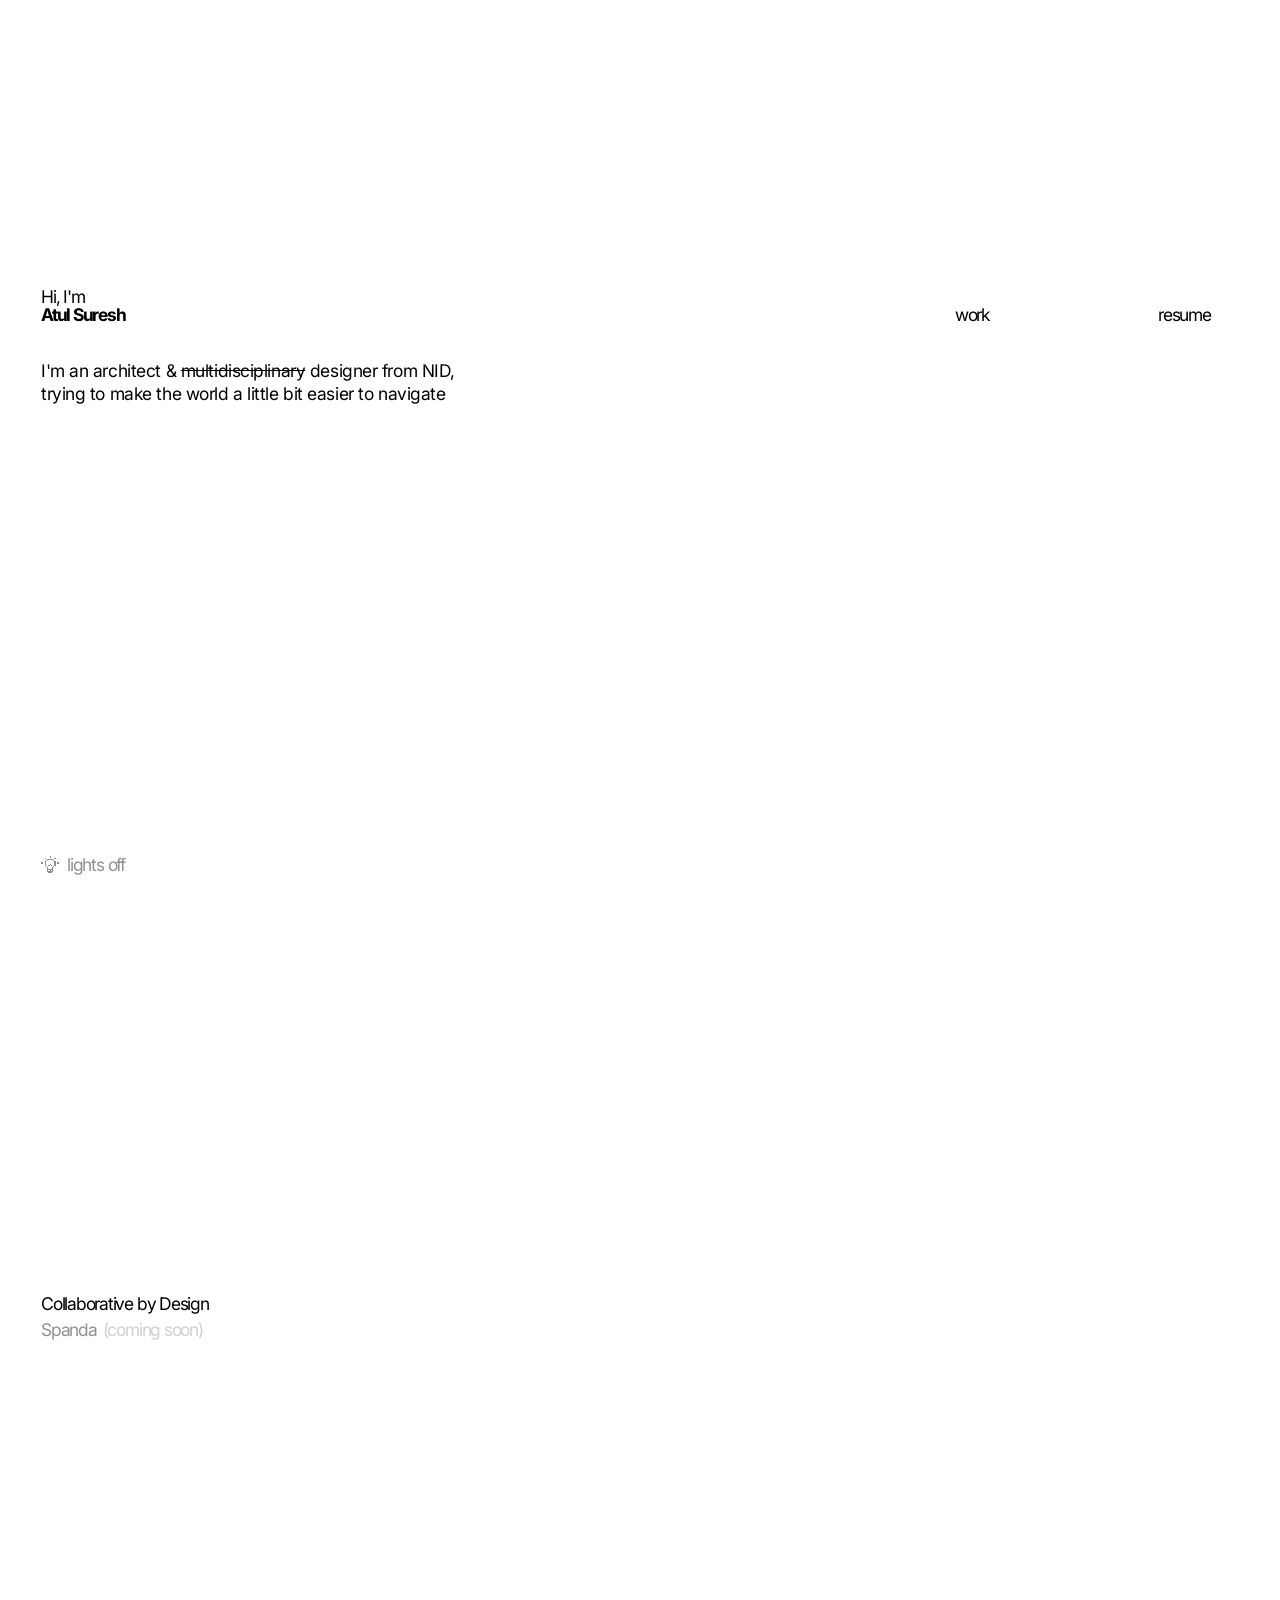
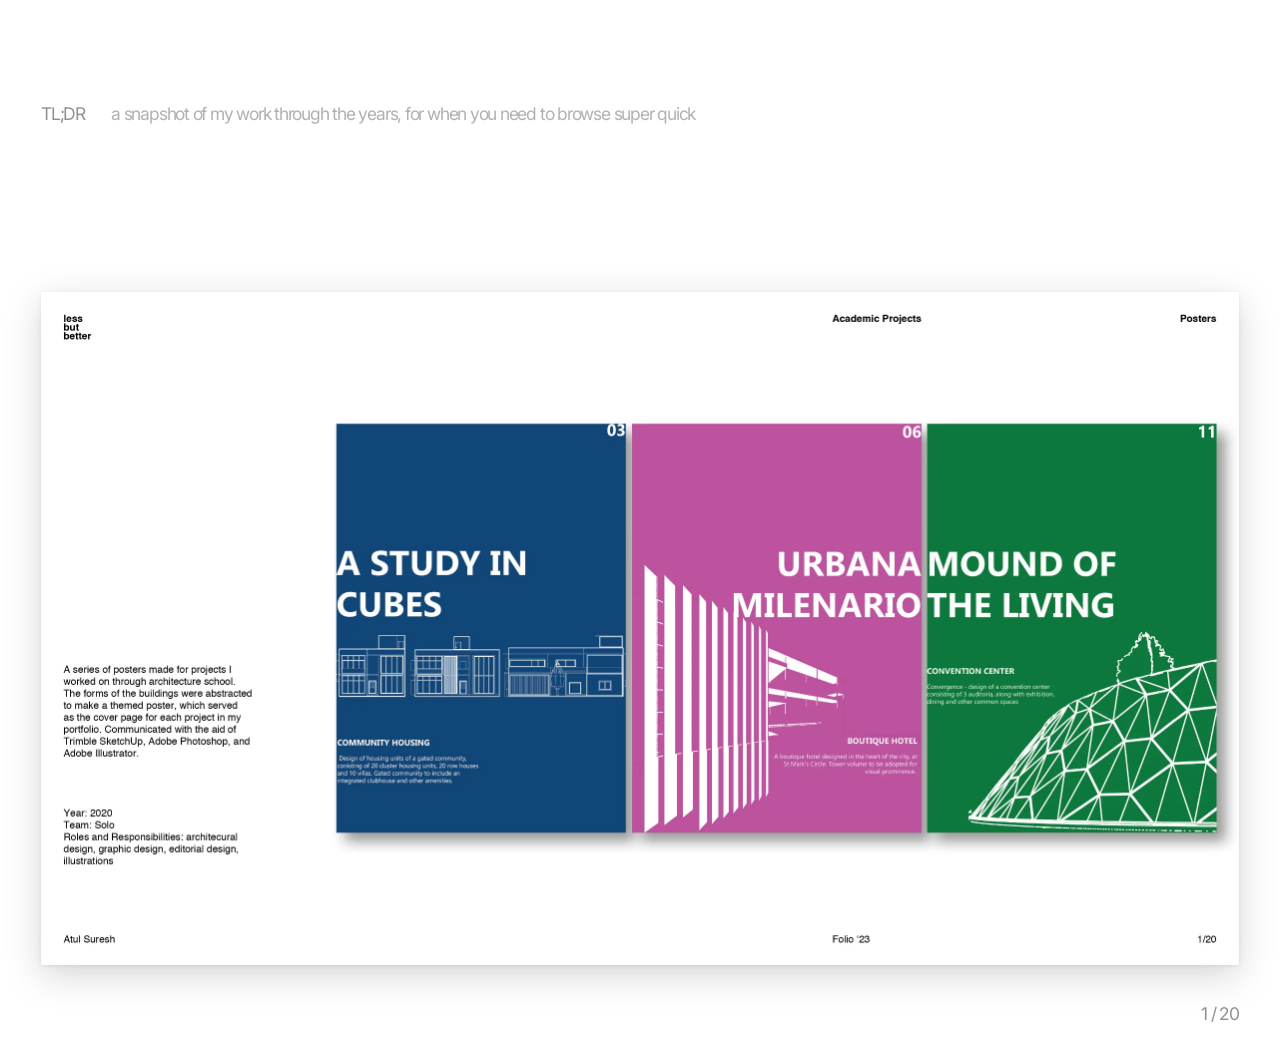
==== index.html @ e9f6efdc "Landing: a quarter less air between lines and paragraphs; hidden text starts closer under the intro " ====
<!doctype html>
<html lang="en">
<head>
<meta charset="utf-8">
<meta name="viewport" content="width=device-width, initial-scale=1">
<title>Atul Suresh</title>
<meta name="description" content="Atul Suresh: architect & designer from NID. Portfolio under construction.">
<script>
  // apply a saved light/dark choice before the page paints
  try { const t = localStorage.getItem('theme'); if (t) document.documentElement.dataset.theme = t; } catch (e) {}
</script>
<!-- don't draw the page until the work list further down exists -->
<link rel="expect" href="#home-ready" blocking="render">
<link rel="stylesheet" href="assets/shared.css">
<link rel="stylesheet" href="assets/home.css">
<link rel="preconnect" href="https://fonts.googleapis.com">
<link rel="preconnect" href="https://fonts.gstatic.com" crossorigin>
<link href="https://fonts.googleapis.com/css2?family=Inter:wght@400;700&display=swap" rel="stylesheet">
<style>
  /* ---------- tokens: one typeface, ONE size, colour does the hierarchy ---------- */
  :root {
    --fg: #000; --bg: #fff; --mute: #909090; --faint: #d0d0d0; --line: #000;
    /* sizes taken from the Readymag page: it was laid out 1024px wide and
       scaled with the window, so text = 14/1024 of the width (~19.7px on a
       1440px screen). Never smaller than 14px. */
    --size: max(14px, 1.367vw);
    --lh: 1.02;                       /* tight, like Readymag */
    --step: calc(var(--size) * var(--lh) * 2);   /* vertical rhythm: 2 lines */
    --gutter: max(20px, 3.2vw);
    --gap: max(12px, 1.6vw);
    --pop: cubic-bezier(.2, 1.35, .4, 1);        /* springy "dock" ease */
  }
  @media (prefers-color-scheme: dark) {
    :root:not([data-theme="light"]) { --fg: #f4f4f4; --bg: #0d0d0d; --mute: #7a7a7a; --faint: #3a3a3a; --line: #f4f4f4; }
  }
  :root[data-theme="dark"] { --fg: #f4f4f4; --bg: #0d0d0d; --mute: #7a7a7a; --faint: #3a3a3a; --line: #f4f4f4; }

  * { box-sizing: border-box; margin: 0; }
  html { -webkit-text-size-adjust: 100%; }
  body {
    background: var(--bg); color: var(--fg);
    font: 400 var(--size)/var(--lh) Inter, -apple-system, system-ui, "Helvetica Neue", Arial, sans-serif;
    letter-spacing: -0.07em;
    min-height: 100vh;
    padding: 0 var(--gutter);
  }
  button { font: inherit; letter-spacing: inherit; color: inherit; background: none; border: 0; padding: 0; cursor: pointer; }
  a { color: inherit; }

  /* ---------- the grid ----------
     The name row (Hi, I'm / Atul Suresh · work · resume) is its own bar.
     It starts a third of the way down, scrolls up with the page, and stays
     pinned at the top once it gets there: the same place it sits on every
     other page. "Hi, I'm" tucks away as it pins. */
  .bar, main {
    display: grid;
    grid-template-columns: repeat(12, minmax(0, 1fr));
    column-gap: var(--gap);
    row-gap: var(--step);
    align-items: end;
  }
  .bar { position: sticky; z-index: 10; top: calc(var(--gutter) - var(--size) * var(--lh)); margin-top: 32vh; row-gap: 0; }
  main { margin-top: var(--step); min-height: calc(100vh - 32vh - var(--step) * 3); align-content: start; }
  /* whatever scrolls up past the pinned bar slides under it, not through it */
  .bar::before {
    content: ""; position: absolute; z-index: -1; pointer-events: none;
    left: calc(var(--gutter) * -1); right: calc(var(--gutter) * -1);
    top: -100vh; bottom: calc(var(--size) * -2.6);
    background: linear-gradient(to bottom, var(--bg) calc(100% - var(--size) * 2.2), transparent);
  }
  .hi-line { display: inline-block; transition: opacity .35s; translate: 0 calc(var(--nh, 0px) * (1 - var(--sw, 1))); }
  .bar.stuck .hi-line { opacity: 0; pointer-events: none; }
  /* "Hi," is a way to say hi back: point at it and it asks, click it to write */
  a.hi { text-decoration: none; }
  .hi-line { position: relative; }
  .hiback { position: absolute; left: 0; bottom: 100%; margin-bottom: .2em; white-space: nowrap; color: var(--faint); opacity: 0; pointer-events: none; }
  .hi-line:has(a.hi:hover) .hiback { animation: appear .45s cubic-bezier(.2, .8, .3, 1) both; }
  .hello  { grid-column: 1 / span 6; grid-row: 1; }
  .work   { grid-column: 10;         grid-row: 1; justify-self: start; }
  .resume { grid-column: 12;         grid-row: 1; justify-self: start; }
  .intro, .note { grid-column: 1 / span 7; align-self: start; }

  /* phones: 4 columns, nav still on the same line as the name */
  @media (max-width: 700px) {
    .bar, main { grid-template-columns: repeat(4, minmax(0, 1fr)); }
    .hello  { grid-column: 1 / span 2; }
    .work   { grid-column: 3; }
    .resume { grid-column: 4; }
    .intro, .note { grid-column: 1 / -1; }
    /* no room beside the name, so the pronunciation appears just below it */
    .name-line .say { position: absolute; left: 0; top: 100%; margin: .35em 0 0; }
  }

  /* ---------- nav ---------- */
  .work, .resume, .ats { text-decoration: none; }
  .ats { grid-column: 12; grid-row: 1; justify-self: start; align-self: end; translate: 0 100%;
         color: var(--mute); opacity: 0; pointer-events: none; transition: opacity .25s; padding-top: .2em; white-space: nowrap; }
  .resume:hover ~ .ats, .ats:hover, .ats.found { opacity: 1; pointer-events: auto; }
  .bar.stuck .ats.found:not(:hover) { opacity: 0; pointer-events: none; }   /* found ones tuck away once you scroll on */
  .ats:hover { color: var(--fg); }
  .bar .resume { translate: 0 calc(var(--ah, 0px) * (1 - var(--as, 1))); }
  @media (max-width: 700px) { .ats { grid-column: 4; } }


  /* ---------- name, cursor, pronunciation ---------- */
  .name-line { position: relative; white-space: nowrap; }

  /* "Hi," waves once when the page loads */
  .hi { display: inline-block; transform-origin: 70% 90%; }
  .hi.wave { animation: wave 1.6s ease-in-out .35s 1 both; }
  @keyframes wave {
    0%   { transform: rotate(0); }
    12%  { transform: rotate(14deg); }
    24%  { transform: rotate(-8deg); }
    36%  { transform: rotate(14deg); }
    48%  { transform: rotate(-4deg); }
    60%  { transform: rotate(10deg); }
    72%, 100% { transform: rotate(0); }
  }
  #name { font-weight: 700; cursor: default; text-decoration: none; }

  /* the pronunciation appears like a magician: a puff of smoke, and when it
     thins out, there it is. It also grows and moves along when the name swells. */
  .say {
    position: relative; display: inline-block; margin-left: .45em;
    color: var(--faint);
    opacity: 0; transform-origin: 0 80%;
    pointer-events: none;
    translate: calc(var(--nw, 0px) * (var(--sw, 1) - 1)) 0; scale: var(--sw, 1);
  }
  .name-line.show .say { animation: appear .5s cubic-bezier(.2, .8, .3, 1) .16s both; }
  @keyframes appear {
    0%   { opacity: 0; transform: scale(.82); filter: blur(4px); }
    45%  { opacity: 1; filter: blur(0); }
    100% { opacity: 1; transform: none; filter: none; }
  }
  /* the smoke: soft round puffs that burst out from where the words will be, then drift up and fade */
  .smoke { position: absolute; left: 0; top: 0; pointer-events: none; }
  .smoke i { position: absolute; border-radius: 50%; background: var(--mute); filter: blur(6px); opacity: 0;
             animation: puff var(--d, .9s) cubic-bezier(.15, .7, .3, 1) both; }
  :root[data-dark] .smoke i { background: #9a9a9a; }
  @keyframes puff {
    0%   { opacity: 0;   transform: translate(-50%, -50%) scale(.2); }
    18%  { opacity: .55; }
    100% { opacity: 0;   transform: translate(calc(-50% + var(--x)), calc(-50% + var(--y))) scale(var(--s)); }
  }
  /* the fill: a sliding window. The box slides in from the left while the
     text inside slides the other way, so letters stay still and only the
     reveal moves. JS drives it in step with the audio. */
  .say .fill { position: absolute; inset: 0; overflow: hidden; white-space: nowrap; color: var(--fg); transform: translateX(-100%); }
  .say .fill > span { display: block; transform: translateX(100%); }

  /* ---------- intro + doors ---------- */
  a.struck { text-decoration: line-through; }
  /* doors look exactly like plain words: no underline, no pointer, no hint */
  .door { text-decoration: none; cursor: text; }
  /* the intro is two lines, unless the first line would have to wrap:
     then it becomes one flowing sentence instead */
  /* the landing reads a touch tighter than the case studies: about a quarter less air */
  .intro, .ink p { --lh-land: 1.32; }
  .intro { line-height: var(--lh-land); letter-spacing: var(--ls-read); }
  .intro .l1 { white-space: nowrap; }
  .intro.flow .l1 { white-space: normal; }
  .intro.flow br { display: none; }

  /* ---------- small print (same size, quieter colour) ---------- */
  .note { color: var(--mute); }
  .note p + p { margin-top: calc(var(--step) / 2); }
  .note a:hover { color: var(--fg); }

  /* ---------- light/dark switch ---------- */
  #theme {
    position: fixed; left: var(--gutter); bottom: 24px; z-index: 13;
    display: flex; align-items: center; gap: .45em; color: var(--mute);
  }
  #theme:hover { color: var(--fg); }
  /* a little pixel bulb, drawn square by square like a 90s phone emoji */
  .bulb { width: 1.05em; height: 1.25em; image-rendering: pixelated; shape-rendering: crispEdges; }
  .bulb .glow { fill: currentColor; opacity: 0; }
  .bulb .glass { fill: none; }
  :root:not([data-dark]) .bulb .glow { opacity: 1; }          /* lit while the lights are on */

  /* ---------- the thing in the dark ----------
     Lights off: someone is standing there, barely visible.
     Drag the bulb around like a torch to see who it is.
     Lights on: a single-frame flash of it, a little closer every time. */
  #thing { position: fixed; inset: 0; z-index: 11; pointer-events: none;
           --r: 15vmin; --tx: -100vw; --ty: -100vh; --a: .045; --l: 32%; }
  #thing .layer { position: absolute; inset: 0; opacity: 0; }
  /* anchored at the middle of the ring (around the head), so it can grow into a giant head */
  #thing .fig { position: absolute; right: 12vw; bottom: 0; height: 46vh; transform-origin: 50% 13.33%; }
  #thing svg { height: 100%; width: auto; display: block; overflow: visible; }
  #thing .ring { fill: none; stroke: #4c9a3f; stroke-width: 11; }
  #thing .tag { font: 700 7.6px Inter, system-ui, sans-serif; letter-spacing: .1em; fill: #fff; }
  /* dark: one shade off the background, and it only fades in once your eyes "adjust" */
  :root[data-dark] #thing .dim { opacity: 1; color: #0e0e0e; transition: opacity 2.5s .6s; }
  /* torch: a circle of light around the dragged bulb shows the real thing.
     The longer you hold it, the bigger and brighter it gets. */
  #thing .lit {
    color: hsl(0 0% var(--l));
    -webkit-mask-image: radial-gradient(circle var(--r) at var(--tx) var(--ty), #000 50%, transparent 100%);
            mask-image: radial-gradient(circle var(--r) at var(--tx) var(--ty), #000 50%, transparent 100%);
  }
  /* the light itself sits above everything, the top bar included */
  #glow { position: fixed; inset: 0; z-index: 12; pointer-events: none; opacity: 0;
          --r: 15vmin; --tx: -100vw; --ty: -100vh; --a: .045;
          background: radial-gradient(circle var(--r) at var(--tx) var(--ty), rgba(255,244,214,var(--a)), transparent 100%); }
  :root[data-dark] #glow.on, :root[data-dark] #thing.torch .lit { opacity: 1; }

  /* ---------- the ink: words about me under the landing text ----------
     In the dark they're written one shade off black, and the torch reads them.
     With the lights on it's invisible ink: hold the warm bulb near and it browns into view. */
  .ink { grid-column: 1 / span 7; max-width: 43ch; position: relative; pointer-events: none; user-select: none; }
  .ink .base { color: transparent; }             /* truly invisible until the bulb finds it */
  .ink .lit { position: absolute; inset: 0; opacity: 0; transition: opacity .3s;
    --ix: -999px; --iy: -999px; --r: 15vmin;
    -webkit-mask-image: radial-gradient(circle var(--r) at var(--ix) var(--iy), #000 45%, transparent 100%);
            mask-image: radial-gradient(circle var(--r) at var(--ix) var(--iy), #000 45%, transparent 100%); }
  :root[data-dark] .ink .lit { color: #bdbdbd; }
  :root:not([data-dark]) .ink .lit { color: #9a6a35; }
  .ink p { line-height: var(--lh-land); letter-spacing: var(--ls-read); }
  .ink p + p { margin-top: calc(var(--step) * .375); }
  .ink { margin-top: calc(var(--step) * -.4); }   /* tucked a little closer under the intro */
  :root[data-dark] body.torching .ink .lit { opacity: 1; }
  /* lights on: lemon-juice ink. Each word browns slowly while the bulb's warmth is near,
     and stays a while after you take it away, then fades back. */
  :root:not([data-dark]) .ink .lit { display: none; }
  .ink .base .w { transition: none; }
  :root:not([data-dark]) .ink .base { filter: url(#lemon); }

  /* ---------- little windows (drawn by the page, like a tiny desktop) ---------- */
  .win { position: fixed; background: var(--bg); border: 1px solid var(--fg); box-shadow: 0 10px 30px rgba(0,0,0,.12);
         animation: winin .18s cubic-bezier(.2, .8, .3, 1) both; }
  .win.closing { animation: winout .16s ease-in both; }
  @keyframes winin { from { opacity: 0; transform: scale(.96); } }
  @keyframes winout { to { opacity: 0; transform: scale(.97); } }
  .win-t { display: flex; justify-content: space-between; align-items: center; gap: 1em; padding: .25em .5em;
           border-bottom: 1px solid var(--fg); cursor: grab; user-select: none; touch-action: none; color: var(--mute); }
  .win-t:active { cursor: grabbing; }
  .win-n { overflow: hidden; text-overflow: ellipsis; white-space: nowrap; }
  .win-x { color: var(--fg); padding: 0 .2em; }
  .win iframe { display: block; width: 100%; border: 0; background: var(--bg); }

  /* ---------- the bulb talks (in its own voice, not mine) ---------- */
  /* an old-videogame dialog box: square pixel corners, a stepped tail, a quiet pixel font */
  @font-face { font-family: 'Geist Pixel'; src: url(assets/fonts/GeistPixel-Square.woff2) format('woff2'); font-display: swap; }
  .psst { --pc: color-mix(in srgb, var(--mute) 65%, var(--bg)); position: fixed; z-index: 14; left: var(--gutter); bottom: calc(24px + 34px); max-width: min(16em, 80vw);
          padding: 8px 14px 10px; font: 400 24px/normal 'Geist Pixel', ui-monospace, monospace;
          color: var(--pc); background: var(--bg); pointer-events: none;
          /* a 1px pixel border with its corners knocked out */
          box-shadow: 0 -2px 0 var(--pc), 0 2px 0 var(--pc), -2px 0 0 var(--pc), 2px 0 0 var(--pc);
          opacity: 0; transition: opacity .15s steps(2); }
  /* the tail: a few stepped pixels, drawn with shadows of one tiny square */
  .psst::after { content: ""; position: absolute; left: 12px; top: calc(100% + 2px); width: 4px; height: 4px;
                 background: var(--pc);
                 box-shadow: 4px 0 var(--pc), 8px 0 var(--pc),
                             0 4px var(--pc), 4px 4px var(--pc),
                             0 8px var(--pc); }
  .psst.on { opacity: 1; }
  body.past .psst { display: none; }
  /* lights on: a one-frame glimpse, barely darker than white */
  #thing.glimpse .lit { color: #ededed; -webkit-mask-image: none; mask-image: none; animation: blink .035s steps(1) both; }
  #thing.glimpse .ring { opacity: .3; }
  @keyframes blink { from { opacity: 1; } to { opacity: 0; } }

  /* the bulb can be picked up and dragged; it springs home when let go */
  .bulb { touch-action: none; transition: transform .5s var(--pop); }
  #theme.dragging .bulb { transition: none; cursor: grabbing; }
  #theme.dragging { color: var(--fg); }
  /* pointing at the bulb warms it up: yellow, the bulb's colour of being alive */
  :root { --warm: #f5c518; }
  .bulb { transition: transform .5s var(--pop), filter .4s, color .3s; }
  #theme:hover .bulb, #theme.dragging .bulb { color: var(--warm); filter: drop-shadow(0 0 .3em rgba(245, 197, 24, .45)); }
  #theme:hover .bulb .glow, #theme.dragging .bulb .glow { opacity: 1; transition: opacity .3s; }
  /* calling for attention: the bulb glows and fades, a little more urgently each time */
  #theme.call .bulb { animation: call var(--cd, 1.6s) ease-in-out both; }
  #theme.call .bulb .glow { animation: callglow var(--cd, 1.6s) ease-in-out both; }
  @keyframes call {
    0%, 100% { color: inherit; filter: none; scale: 1; }
    40%, 60% { color: var(--warm); filter: drop-shadow(0 0 calc(.25em + var(--k) * .3em) rgba(245, 197, 24, calc(.3 + var(--k) * .15))); scale: calc(1 + var(--k) * .06); }
  }
  @keyframes callglow { 0%, 100% { opacity: var(--g0); } 40%, 60% { opacity: 1; } }
  :root[data-dark] #theme { --g0: 0; }
  :root:not([data-dark]) #theme { --g0: 1; }
  /* ...and if that doesn't work, the whole room flickers between light and dark */
  html.flash { animation: flash 1.3s steps(1) both; }
  @keyframes flash { 0%, 16%, 36%, 52%, 100% { filter: none; } 8%, 26%, 44% { filter: invert(1) hue-rotate(180deg); } }
  main { position: relative; z-index: 2; }

  @media (prefers-reduced-motion: reduce) {
    .hi, .name-line.show .say { animation: none; opacity: 1; }
    #thing.glimpse .lit { animation: none; }
  }
</style>
<!-- visit counter (goatcounter.com/atuldgr8): only on the real site, never on your laptop or in the editor -->
<script>
  if (!/^(localhost|127\.|\[::1\])/.test(location.hostname) && !/[?&]edit(=|&|$)/.test(location.search)) {
    const g = document.createElement('script'); g.async = true; g.src = 'https://gc.zgo.at/count.js';
    g.dataset.goatcounter = 'https://atuldgr8.goatcounter.com/count'; document.head.appendChild(g);
  }
</script>
</head>
<body>

<header class="bar">
  <p class="hello"><span class="hi-line"><span class="hiback" aria-hidden="true">say hi back</span><a class="hi" href="mailto:atul_s@nid.edu">Hi,</a> I'm</span><br>
    <span class="name-line"><a id="name" href="#how-white-people-pronounce-my-name">Atul Suresh</a><span class="say" aria-hidden="true">uh·thool soo·rayysh<span class="fill"><span>uh·thool soo·rayysh</span></span></span></span>
  </p>
  <a class="work" href="#work">work</a>
  <a class="resume" href="resume/Atul-Suresh-Resume.pdf" target="_blank" rel="noopener">resume</a>
  <!-- the plain, ATS-friendly resume: shows up under "resume" when you point at it -->
  <a class="ats" href="resume/Atul-Suresh-Resume-ATS.pdf" target="_blank" rel="noopener">ats friendly :)</a>
</header>

<main>
  <!-- lemon juice: blotchy, slightly bled, grainy edges. Used on the ink with the lights on. -->
  <svg width="0" height="0" style="position:absolute" aria-hidden="true" focusable="false">
    <filter id="lemon" x="-4%" y="-10%" width="108%" height="120%" color-interpolation-filters="sRGB">
      <feTurbulence type="fractalNoise" baseFrequency="0.03 0.055" numOctaves="3" seed="11" result="blot"/>
      <feTurbulence type="fractalNoise" baseFrequency="0.9" numOctaves="2" seed="4" result="grain"/>
      <feDisplacementMap in="SourceGraphic" in2="grain" scale="1.8" xChannelSelector="R" yChannelSelector="G" result="wob"/>
      <feGaussianBlur in="wob" stdDeviation="0.45" result="soak"/>
      <feColorMatrix in="blot" type="matrix" values="0 0 0 0 0  0 0 0 0 0  0 0 0 0 0  2.4 0 0 0 -0.7" result="n"/>
      <feComposite in="soak" in2="n" operator="arithmetic" k1="2.4" k2="0.55" k3="0" k4="-0.3" result="a"/>
      <feFlood flood-color="#9a6a35" result="juice"/>
      <feComposite in="juice" in2="a" operator="in" result="base"/>
      <feColorMatrix in="grain" type="matrix" values="0 0 0 0 0  0 0 0 0 0  0 0 0 0 0  3 0 0 0 -1.6" result="g"/>
      <feComposite in="a" in2="g" operator="arithmetic" k1="0.8" k2="0" k3="0" k4="0" result="sa"/>
      <feFlood flood-color="#6b3f14"/>
      <feComposite in2="sa" operator="in" result="scorch"/>
      <feMerge><feMergeNode in="base"/><feMergeNode in="scorch"/></feMerge>
    </filter>
  </svg>
  <p class="intro">
    <span class="l1">I'm an <a class="door" data-win="fish" href="#this-may-or-may-not-be-my-favourite-building-ever">architect</a> &amp; <a class="struck" href="https://eyeondesign.aiga.org/when-did-design-stop-being-multidisciplinary/" target="_blank" rel="noopener">multidisciplinary</a> designer from <a class="door" data-win="nid" href="#eventually-everything-connects">NID</a>,</span><br>
    trying to make the world a little bit easier to <a class="door" href="#says-the-guy-hiding-a-bunch-of-stuff-on-his-website">navigate</a>
  </p>

  <!-- the ink: only readable by the bulb's light -->
  <div class="ink" aria-hidden="true"><div class="base">
    <p>My background is in architecture, but I've never been particularly good at staying in one lane. I've since worked across spaces, graphics, objects and digital experiences, with an increasing interest in interaction and creative technology. I'm drawn to the overlaps, and to the unexpected connections between seemingly unrelated things.</p>
    <p>I like keeping things simple, stripping ideas down to their essentials, but always leaving room for humour, play and a little weirdness. I'm curious about how people perceive and navigate the world, and enjoy pulling things apart, connecting dots and making things. After all, eventually, everything connects.</p>
  </div></div>
</main>

<!-- keep scrolling: the work, then the TL;DR. Same page, all of it. -->
<section id="work" class="wk-sec" aria-label="Work">
  <div class="list" aria-label="Projects"></div>
  <!-- the asterisk: "work*" in the bar leads here. Opens the fun list, right under the work -->
  <button class="fun-open" id="fun" type="button" hidden></button>
  <div class="list fun" aria-label="Not-work" hidden></div>
  <a class="tldr-open" href="#tldr" hidden>TL;DR</a>
</section>
<div class="wk-pic" aria-hidden="true"></div>
<section id="tldr" class="tl-sec" aria-label="TL;DR">
  <div class="tl-stage"></div>
  <div class="tl-cap"><a class="t"></a><span class="sum"></span><span class="n"></span></div>
</section>

<button id="theme" type="button"><svg class="bulb" viewBox="0 0 15 14" aria-hidden="true"><g fill="currentColor"><rect x="5" y="2" width="1" height="1"/><rect x="6" y="2" width="1" height="1"/><rect x="7" y="2" width="1" height="1"/><rect x="8" y="2" width="1" height="1"/><rect x="9" y="2" width="1" height="1"/><rect x="4" y="3" width="1" height="1"/><rect x="10" y="3" width="1" height="1"/><rect x="3" y="4" width="1" height="1"/><rect x="11" y="4" width="1" height="1"/><rect x="3" y="5" width="1" height="1"/><rect x="11" y="5" width="1" height="1"/><rect x="3" y="6" width="1" height="1"/><rect x="7" y="6" width="1" height="1"/><rect x="11" y="6" width="1" height="1"/><rect x="3" y="7" width="1" height="1"/><rect x="6" y="7" width="1" height="1"/><rect x="8" y="7" width="1" height="1"/><rect x="11" y="7" width="1" height="1"/><rect x="4" y="8" width="1" height="1"/><rect x="10" y="8" width="1" height="1"/><rect x="5" y="9" width="1" height="1"/><rect x="9" y="9" width="1" height="1"/><rect x="5" y="10" width="1" height="1"/><rect x="6" y="10" width="1" height="1"/><rect x="7" y="10" width="1" height="1"/><rect x="8" y="10" width="1" height="1"/><rect x="9" y="10" width="1" height="1"/><rect x="5" y="11" width="1" height="1"/><rect x="7" y="11" width="1" height="1"/><rect x="9" y="11" width="1" height="1"/><rect x="5" y="12" width="1" height="1"/><rect x="6" y="12" width="1" height="1"/><rect x="7" y="12" width="1" height="1"/><rect x="8" y="12" width="1" height="1"/><rect x="9" y="12" width="1" height="1"/><rect x="6" y="13" width="1" height="1"/><rect x="7" y="13" width="1" height="1"/><rect x="8" y="13" width="1" height="1"/></g><g class="glow"><rect x="7" y="0" width="1" height="1"/><rect x="3" y="1" width="1" height="1"/><rect x="11" y="1" width="1" height="1"/><rect x="0" y="5" width="1" height="1"/><rect x="1" y="5" width="1" height="1"/><rect x="13" y="5" width="1" height="1"/><rect x="14" y="5" width="1" height="1"/></g></svg><span class="label"></span></button>

<!-- someone is standing in the dark -->
<div id="glow" aria-hidden="true"></div>
<div class="psst" aria-hidden="true"></div>
<div id="thing" aria-hidden="true">
  <div class="layer dim"><div class="fig"><svg viewBox="0 0 100 300"><g fill="currentColor">
      <ellipse cx="50" cy="32" rx="16" ry="21"/>
      <path d="M36 58 Q50 50 64 58 L79 70 Q86 78 87 100 L91 196 Q91 203 86 202 L81 122 L77 152 L75 300 L58 300 L52 192 L48 192 L42 300 L25 300 L23 152 L19 122 L14 202 Q9 203 9 196 L13 100 Q14 78 21 70 Z"/>
  </g></svg></div></div>
  <div class="layer lit"><div class="fig"><svg viewBox="0 0 100 300">
    <defs><path id="arc" d="M12 40 A38 38 0 0 0 88 40"/></defs>
    <g fill="currentColor">
      <ellipse cx="50" cy="32" rx="16" ry="21"/>
      <path d="M36 58 Q50 50 64 58 L79 70 Q86 78 87 100 L91 196 Q91 203 86 202 L81 122 L77 152 L75 300 L58 300 L52 192 L48 192 L42 300 L25 300 L23 152 L19 122 L14 202 Q9 203 9 196 L13 100 Q14 78 21 70 Z"/>
    </g>
    <circle class="ring" cx="50" cy="40" r="38"/>
    <text class="tag" dominant-baseline="middle"><textPath href="#arc" startOffset="50%" text-anchor="middle">#OPENTOWORK</textPath></text>
  </svg></div></div>
</div>

<script>
/* ================= say my name =================
   Hover the name for a second: the pronunciation pops up.
   Then name.mp3 plays and the text fills in exactly as fast as the voice.
   (If the browser won't play sound yet, because the visitor hasn't clicked
   anything on the page, the fill still runs, just silently.) */
const line  = document.querySelector('.name-line');
const outer = line.querySelector('.fill');
const inner = outer.firstElementChild;
const voice = new Audio('name.mp3');
voice.preload = 'auto';
const FALLBACK = 1.75;                        // clip length in seconds

function setFill(p) {
  outer.style.transform = `translateX(${(p - 1) * 100}%)`;
  inner.style.transform = `translateX(${(1 - p) * 100}%)`;
}
let wait, startT, raf, running = false;

const sayEl = line.querySelector('.say');
function smoke() {
  // a handful of puffs, spread over where the words will appear
  line.querySelectorAll('.smoke').forEach(n => n.remove());
  const box = document.createElement('span'); box.className = 'smoke';
  const w = sayEl.offsetWidth, hgt = sayEl.offsetHeight;
  box.style.left = sayEl.offsetLeft + 'px'; box.style.top = sayEl.offsetTop + 'px';
  for (let i = 0; i < 16; i++) {
    const p = document.createElement('i'), size = hgt * (.7 + Math.random() * .9);
    p.style.width = p.style.height = size + 'px';
    p.style.left = w * (.08 + Math.random() * .84) + 'px'; p.style.top = hgt * (.3 + Math.random() * .5) + 'px';
    p.style.setProperty('--x', (Math.random() - .5) * hgt * 1.4 + 'px');
    p.style.setProperty('--y', -(.2 + Math.random() * .9) * hgt + 'px');
    p.style.setProperty('--s', 1.6 + Math.random() * 1.4);
    p.style.setProperty('--d', .7 + Math.random() * .5 + 's');
    p.style.animationDelay = Math.random() * .08 + 's';
    box.appendChild(p);
  }
  line.appendChild(box);
  setTimeout(() => box.remove(), 1400);
}
function reveal() {
  if (!line.classList.contains('show') && !matchMedia('(prefers-reduced-motion: reduce)').matches) smoke();
  line.classList.add('show');
  clearTimeout(startT);
  startT = setTimeout(play, 520);             // let the smoke clear first
}
function play() {
  cancelAnimationFrame(raf);
  running = true; setFill(0);
  const D = isFinite(voice.duration) && voice.duration > 0 ? voice.duration : FALLBACK;
  let silent = false, last = 0;
  const t0 = performance.now();
  try { voice.currentTime = 0; } catch (e) {}
  voice.play().catch(() => { silent = true; });
  const tick = () => {
    const byClock = (performance.now() - t0) / 1000 / D;
    const byVoice = !silent && !voice.paused ? voice.currentTime / D : byClock;
    last = Math.max(last, Math.min(1, silent ? byClock : byVoice));
    setFill(last);
    if (last < 1 && running) raf = requestAnimationFrame(tick);
    else running = false;
  };
  raf = requestAnimationFrame(tick);
}
function reset() {
  clearTimeout(wait); clearTimeout(startT); cancelAnimationFrame(raf);
  running = false; voice.pause();
  line.classList.remove('show'); setFill(0);
}
setFill(0);
// only a real mouse counts as hovering (taps on phones fire fake hover events)
// only on the landing: once the bar has pinned itself at the top, the name stays quiet
line.addEventListener('pointerenter', e => { if (e.pointerType === 'mouse' && !document.querySelector('.bar').classList.contains('stuck')) wait = setTimeout(reveal, 600); });
line.addEventListener('pointerleave', e => { if (e.pointerType === 'mouse') reset(); });

/* the name: on a laptop, only hovering says it. Phones can't hover, so a tap does. */
document.getElementById('name').addEventListener('click', e => {
  e.preventDefault();                       // the address is only there for the status-bar joke
  if (scrollY > 40) { window.Home && Home.home(); return; }   // scrolled down: the name takes you home
  if (matchMedia('(hover: hover)').matches) return;
  clearTimeout(wait);
  if (line.classList.contains('show')) play(); else reveal();
});

/* ================= "Hi," waves =================
   On load, and again every time it comes back into view: after scrolling
   away, switching tabs, or coming back from another page. */
const hi = document.querySelector('.hi');
function wave() { hi.classList.remove('wave'); void hi.offsetWidth; hi.classList.add('wave'); }
let hiVisible = false;
new IntersectionObserver(([e]) => {
  if (e.isIntersecting && !hiVisible) wave();
  hiVisible = e.isIntersecting;
}).observe(hi);
document.addEventListener('visibilitychange', () => { if (!document.hidden && hiVisible) wave(); });
addEventListener('pageshow', e => { if (e.persisted) wave(); });   // back-button returns
addEventListener('focus', () => { if (hiVisible) wave(); });           // back from a pop-up window

/* ================= intro: two lines, or one sentence =================
   If the first line no longer fits on one line, drop the line break so
   it reads as a single flowing sentence. */
const intro = document.querySelector('.intro');
const l1 = intro.querySelector('.l1');
function fitIntro() {
  intro.classList.remove('flow');
  if (l1.getBoundingClientRect().width > intro.clientWidth + 0.5) intro.classList.add('flow');
}
new ResizeObserver(fitIntro).observe(intro);
document.fonts && document.fonts.ready.then(fitIntro);

/* ================= little windows =================
   A door opens a REAL small browser window with its own tiny page
   (e.g. fish.html), placed right next to the word you clicked.
   Some browsers turn that into a full tab instead (Safari's tab setting, full-screen
   mode, Arc...). If that happens, the tab closes straight away and the same little
   page opens as a window drawn inside this page instead. Phones always get that one. */
const WINS = {
  fish: { page: 'fish.html', w: 520, h: 240 },
  nid:  { page: 'nid.html',  w: 560, h: 320 },
};
let winZ = 40;
function openWin(key, x, y) {
  const spec = WINS[key]; if (!spec) return;
  let win = document.querySelector(`.win[data-key="${key}"]`);
  if (win) { win.style.zIndex = ++winZ; return; }               // already open: bring it to the front
  const vw = innerWidth, gut = 16, w = Math.min(spec.w, vw - gut * 2);
  win = document.createElement('div'); win.className = 'win'; win.dataset.key = key; win.style.zIndex = ++winZ;
  win.style.width = w + 'px';
  win.innerHTML = '<div class="win-t"><span class="win-n"></span><button type="button" class="win-x" aria-label="close">×</button></div><iframe title=""></iframe>';
  const f = win.querySelector('iframe'); f.src = spec.page; f.style.height = spec.h + 'px';
  document.body.appendChild(win);
  const place = hgt => {
    win.style.left = Math.max(gut, Math.min(x + 16, vw - w - gut)) + 'px';
    win.style.top = Math.max(gut, Math.min(y + 20, innerHeight - hgt - gut)) + 'px';
  };
  place(spec.h + 30);
  f.addEventListener('load', () => {
    try {
      const d = f.contentDocument;
      win.querySelector('.win-n').textContent = d.title;
      f.style.height = Math.min(d.documentElement.scrollHeight, innerHeight - 80) + 'px';
      place(win.offsetHeight);
      d.addEventListener('keydown', e => { if (e.key === 'Escape') shut(); });
    } catch (e) {}
  });
  const shut = () => { win.classList.add('closing'); setTimeout(() => win.remove(), 160); };
  win.querySelector('.win-x').onclick = shut;
  win.addEventListener('pointerdown', () => { win.style.zIndex = ++winZ; });
  // drag by the title bar
  win.querySelector('.win-t').addEventListener('pointerdown', e => {
    if (e.target.closest('.win-x')) return;
    const sx = e.clientX - win.offsetLeft, sy = e.clientY - win.offsetTop, t = e.currentTarget;
    t.setPointerCapture(e.pointerId); f.style.pointerEvents = 'none';
    const mv = ev => { win.style.left = ev.clientX - sx + 'px'; win.style.top = Math.max(0, ev.clientY - sy) + 'px'; };
    const up = () => { t.removeEventListener('pointermove', mv); f.style.pointerEvents = ''; };
    t.addEventListener('pointermove', mv); t.addEventListener('pointerup', up, { once: true });
  });
}
addEventListener('message', e => {
  if (e.data !== 'close-win') return;
  document.querySelectorAll('.win iframe').forEach(f => { if (f.contentWindow === e.source) f.closest('.win').querySelector('.win-x').click(); });
});
addEventListener('keydown', e => { if (e.key === 'Escape') { const all = [...document.querySelectorAll('.win')]; const top = all.sort((a, b) => b.style.zIndex - a.style.zIndex)[0]; if (top) top.querySelector('.win-x').click(); } });

function openReal(key, x, y) {
  const spec = WINS[key];
  const chrome = Math.max(0, outerHeight - innerHeight);       // the browser's own bars
  const left = Math.round(screenX + Math.max(0, Math.min(x + 16, innerWidth - spec.w - 24)));
  const topY = Math.round(screenY + chrome + Math.max(0, Math.min(y + 20, innerHeight - spec.h - 24)));
  const w = open(spec.page, 'atul-' + key, `popup,width=${spec.w},height=${spec.h},left=${left},top=${topY}`);
  if (!w) return false;                                        // blocked: use the in-page one
  w.focus();
  // did we get a small window, or did the browser make it a big tab?
  const tooBig = () => { try { return w.innerWidth > spec.w * 1.6 || w.innerHeight > spec.h * 2.5; } catch (e) { return false; } };
  const check = () => { if (!w.closed && tooBig()) { w.close(); openWin(key, x, y); } };
  setTimeout(check, 120); setTimeout(check, 500);
  return true;
}
document.querySelectorAll('.door').forEach(d => d.addEventListener('click', e => {
  e.preventDefault();                       // the link's address is only there for the status-bar joke
  if (!WINS[d.dataset.win]) return;
  const r = d.getBoundingClientRect();
  const x = e.clientX || r.left + r.width / 2, y = e.clientY || r.bottom;
  const desktop = matchMedia('(hover: hover) and (pointer: fine)').matches && innerWidth > 700;
  if (!(desktop && openReal(d.dataset.win, x, y))) openWin(d.dataset.win, x, y);
}));

/* ================= light / dark (and who's in the dark) ================= */
const btn = document.getElementById('theme');
const bulb = btn.querySelector('.bulb');
const root = document.documentElement;
const thing = document.getElementById('thing');

const isDark = () => root.dataset.theme ? root.dataset.theme === 'dark'
                                        : matchMedia('(prefers-color-scheme: dark)').matches;
function apply() {
  root.toggleAttribute('data-dark', isDark());
  btn.querySelector('.label').textContent = isDark() ? 'lights on' : 'lights off';
}
const figs = thing.querySelectorAll('.fig');
// each time the lights come back on it's a step closer: [size, how far it has drifted to the middle]
const STEPS = [[.45, 0], [.65, .08], [.95, .2], [1.4, .4], [2.1, .62], [3.1, .82], [4.4, 1]];
const HEAD = 40 / 300;            // where the ring's centre sits, as a share of the figure's height
let seen = 0;
function nearer() {
  const [k, t] = STEPS[seen];
  figs.forEach(f => {
    const H = f.offsetHeight;
    const hx = f.offsetLeft + f.offsetWidth / 2, hy = f.offsetTop + H * HEAD;   // head, before moving
    const groundY = innerHeight - H * (1 - HEAD) * k;    // head height if its feet were on the floor
    const tx = hx + (innerWidth * .56 - hx) * t;         // drift towards the empty middle...
    const ty = groundY + (innerHeight * .45 - groundY) * t;
    f.style.transform = `translate(${tx - hx}px, ${ty - hy}px) scale(${k})`;
  });
}
addEventListener('resize', nearer);
function glimpse() { thing.classList.remove('glimpse'); void thing.offsetWidth; thing.classList.add('glimpse'); }
// once the flash is over, clear it, or it keeps the torch from showing anything
thing.addEventListener('animationend', () => thing.classList.remove('glimpse'));

function lightsOn() {
  root.dataset.theme = 'light';
  try { localStorage.setItem('theme', 'light'); } catch (e) {}
  apply();
  seen = seen >= STEPS.length - 1 ? 0 : seen + 1;   // a step closer (after the giant head, back to far away)
  nearer();
}

let dragged = false;
btn.addEventListener('click', () => {
  if (dragged) { dragged = false; return; }        // that was a drag, not a click
  if (isDark()) { lightsOn(); glimpse(); return; } // lights just came on: did you see that?
  root.dataset.theme = 'dark';
  try { localStorage.setItem('theme', 'dark'); } catch (e) {}
  apply();
});

// pick up the bulb and drag it: in the dark it's a torch that gets
// a little bigger and brighter the longer you hold it (only so much, it never floods the room)
const FLOOD = 2600;               // ms of holding until it's as big as it gets
const glowEl = document.getElementById('glow');
const ink = document.querySelector('.ink'), inkLit = (() => {   // a lit copy of the ink, on top of it
  const c = ink.querySelector('.base').cloneNode(true); c.className = 'lit'; ink.appendChild(c); return c;
})();
/* under the bulb's light, the intro's clickable words (and "Hi,") light up in their colours
   and grow, and the rest of the line makes room. Without the bulb they only change colour. */
const litWords = [...document.querySelectorAll('.intro a, .bar a.hi')].map(el => ({ el, s: 1, t: 1, on: false }));
let lightPos = null, lightRaf = 0;
function lightFrame() {
  let moving = false;
  const reach = Math.min(innerWidth, innerHeight) * .14, grow = .3;
  for (const w of litWords) {
    let k = 0;
    if (lightPos) {
      const r = w.el.getBoundingClientRect();
      const dx = Math.max(r.left - lightPos[0], 0, lightPos[0] - r.right), dy = Math.max(r.top - lightPos[1], 0, lightPos[1] - r.bottom);
      k = Math.max(0, 1 - Math.hypot(dx, dy) / reach);
    }
    w.t = 1 + grow * (1 - Math.cos(k * Math.PI)) / 2;
    const on = k > .25;
    if (on !== w.on) { w.on = on; window.Paint && (on ? Paint.on(w.el) : Paint.off(w.el)); }
    w.s += (w.t - w.s) * .18;
    if (Math.abs(w.t - w.s) > .002) moving = true; else w.s = w.t;
    w.el.style.fontSize = w.s === 1 ? '' : w.s.toFixed(4) + 'em';
  }
  lightRaf = (moving || lightPos) ? requestAnimationFrame(lightFrame) : 0;
}
function lightAt(x, y) { lightPos = x == null ? null : [x, y]; if (!lightRaf) lightRaf = requestAnimationFrame(lightFrame); }

/* the ink is exactly as wide as the intro above it */
const introEl = document.querySelector('.intro');
function fitInk() {
  const r = document.createRange(); r.selectNodeContents(introEl);
  ink.style.maxWidth = '';   // width now comes from CSS (about 45 characters a line)
}
fitInk(); addEventListener('resize', fitInk); document.fonts && document.fonts.ready.then(fitInk);

/* lemon ink (lights on): every word keeps its own "heat" */
const inkWords = [];
ink.querySelectorAll('.base p').forEach(p => {
  p.innerHTML = p.textContent.trim().split(/\s+/).map(w => `<span class="w">${w}</span>`).join(' ');
  p.querySelectorAll('.w').forEach(el => inkWords.push({ el, heat: 0 }));
});
let heatAt = null, heatRaf = 0, heatT = 0;
const INK = [154, 106, 53];
function heatFrame(now) {
  const dt = Math.min(.1, (now - (heatT || now)) / 1000); heatT = now;
  let warm = false;
  const reach = Math.min(innerWidth, innerHeight) * .24;
  for (const w of inkWords) {
    if (heatAt && !isDark()) {
      const r = w.el.getBoundingClientRect();
      const d = Math.hypot(r.left + r.width / 2 - heatAt[0], r.top + r.height / 2 - heatAt[1]);
      if (d < reach) w.heat = Math.min(3, w.heat + dt * Math.min(1, 1.6 * (1 - d / reach)) / .8);   // about a second of holding
    }
    w.heat = Math.max(0, w.heat - dt * .02);          // a fully warmed word stays ~1.5 min, then fades over ~50 s
    const a = isDark() ? 0 : Math.min(1, w.heat);
    w.el.style.color = a ? `rgba(${INK}, ${(a * a * (3 - 2 * a)).toFixed(3)})` : '';
    if (w.heat > 0) warm = true;
  }
  heatRaf = (warm || heatAt) ? requestAnimationFrame(heatFrame) : 0;
  if (!heatRaf) heatT = 0;
}
function warmAt(x, y) { heatAt = x == null ? null : [x, y]; if (!heatRaf) heatRaf = requestAnimationFrame(heatFrame); }
const setv = (k, v) => { thing.style.setProperty(k, v); glowEl.style.setProperty(k, v); inkLit.style.setProperty(k, v); };
bulb.addEventListener('pointerdown', e => {
  if (typeof stopNudging === 'function') stopNudging();
  const sx = e.clientX, sy = e.clientY;
  let moving = false, done = false, t0 = 0, raf;
  btn.setPointerCapture(e.pointerId);
  const vmin = Math.min(innerWidth, innerHeight);
  const grow = now => {
    if (done) return;
    const p = Math.min(1, (now - t0) / FLOOD), q = p * p;       // slow at first, then faster
    setv('--r', vmin * .15 + q * vmin * .22 + 'px');
    setv('--a', .045 + q * .1);
    setv('--l', 32 + q * 16 + '%');
    if (p < 1) raf = requestAnimationFrame(grow);
  };
  const finish = () => {
    done = true; cancelAnimationFrame(raf);
    btn.classList.remove('dragging'); thing.classList.remove('torch'); glowEl.classList.remove('on');
    warmAt(null); lightAt(null);
    document.body.classList.remove('torching');
    bulb.style.transform = '';
    ['--r', '--a', '--l'].forEach(v => { thing.style.removeProperty(v); glowEl.style.removeProperty(v); });
  };
  const move = ev => {
    if (done) return;
    const dx = ev.clientX - sx, dy = ev.clientY - sy;
    if (!moving && Math.hypot(dx, dy) < 6) return;
    if (!moving) {
      moving = true; btn.classList.add('dragging'); thing.classList.remove('glimpse'); thing.classList.add('torch');
      glowEl.classList.add('on'); document.body.classList.add('torching'); hush();
      t0 = performance.now(); raf = requestAnimationFrame(grow);
    }
    bulb.style.transform = `translate(${dx}px, ${dy}px)`;
    const r = bulb.getBoundingClientRect(), cx = r.left + r.width / 2, cy = r.top + r.height / 2;
    setv('--tx', cx + 'px'); setv('--ty', cy + 'px');
    warmAt(cx, cy); lightAt(cx, cy);
    // shine (or warm) it near "resume" and the boring one turns up, and stays put so you can click it
    const ats = document.querySelector('.bar .ats');
    if (ats && !ats.hidden && !ats.classList.contains('found')) {
      const ar = ats.getBoundingClientRect();
      if (Math.hypot(ar.left + ar.width / 2 - cx, ar.top + ar.height / 2 - cy) < Math.min(innerWidth, innerHeight) * .15) ats.classList.add('found');
    }
    const ir = ink.getBoundingClientRect();
    inkLit.style.setProperty('--ix', cx - ir.left + 'px'); inkLit.style.setProperty('--iy', cy - ir.top + 'px');
  };
  const up = () => {
    btn.removeEventListener('pointermove', move);
    btn.removeEventListener('pointerup', up);
    btn.removeEventListener('pointercancel', up);
    if (!moving) return;
    dragged = true;
    if (!done) finish();
  };
  btn.addEventListener('pointermove', move);
  btn.addEventListener('pointerup', up);
  btn.addEventListener('pointercancel', up);
});
matchMedia('(prefers-color-scheme: dark)').addEventListener('change', apply);
apply(); nearer();

/* ---------- the bulb talks ----------
   Point at it and it says something (a different line each time). Its own voice:
   it talks about "him", not "me". Change the lines here. */
const LINES = {
  dark:  ['let there be light', 'press and hold, it gets brighter', 'there’s more to me than the intro lets on',
          'throw some light on who i am', 'hover away over everything', 'especially the colourful words',
          'there’s a more boring version of my resume', '*cough* ats *cough*'],
  light: ['let there be light. oh, wait.', 'press and hold. it warms up.', 'hold this bulb under the intro',
          'i wrote some bits with lemon juice', 'when life gives you lemons',
          'there’s a more boring version of my resume', '*cough* ats *cough*'],
};
// no plain ATS resume on the site? then the bulb doesn't mention it
if (document.querySelector('.bar .ats').hidden) for (const k in LINES) LINES[k] = LINES[k].filter(t => !/resume|ats/.test(t));
const psst = document.querySelector('.psst');
const said = { dark: 0, light: 0 };   // each mode remembers where it got to
let psstT;
function hush() { clearTimeout(psstT); psst.classList.remove('on'); }
function say(wait) {
  clearTimeout(psstT);
  psstT = setTimeout(() => {
    const k = isDark() ? 'dark' : 'light', l = LINES[k];
    psst.textContent = l[said[k]++ % l.length];
    psst.classList.add('on');
  }, wait);
}
btn.addEventListener('pointerenter', e => {
  if (e.pointerType !== 'mouse' || btn.classList.contains('dragging')) return;
  stopNudging();
  say(250);
});
// every click (that isn't the end of a drag) flips the light and moves on to the next line
let clickWasDrag = false;
btn.addEventListener('click', () => { clickWasDrag = dragged; }, true);
btn.addEventListener('click', () => { if (!clickWasDrag && btn.matches(':hover')) say(60); });
btn.addEventListener('pointerleave', hush);

/* ---------- getting your attention ----------
   Left alone on the landing, the bulb calls out: it glows and fades at 5s, then again
   every 5s, a little more urgently each time. At 25s the whole room flickers between
   light and dark. The moment you point at the bulb (or pick it up), it stops for good. */
let nudged = false;
try { nudged = !!sessionStorage.getItem('bulb-met'); } catch (e) {}
const nudgeT = [];
function stopNudging() { nudged = true; nudgeT.forEach(clearTimeout); try { sessionStorage.setItem('bulb-met', '1'); } catch (e) {} }
const away = () => nudged || scrollY > innerHeight * .3 || document.hidden;
function call(k) {
  if (away()) return;
  btn.style.setProperty('--k', k); btn.style.setProperty('--cd', 1.6 - k * .15 + 's');
  btn.classList.remove('call'); void btn.offsetWidth; btn.classList.add('call');
  btn.addEventListener('animationend', () => btn.classList.remove('call'), { once: true });
}
function flash() {
  if (away()) return;
  const r = document.documentElement;
  r.classList.remove('flash'); void r.offsetWidth; r.classList.add('flash');
  setTimeout(() => r.classList.remove('flash'), 1400);
}
if (!nudged && !matchMedia('(prefers-reduced-motion: reduce)').matches) {
  [1, 2, 3, 4].forEach(k => nudgeT.push(setTimeout(() => call(k), k * 5000)));
  nudgeT.push(setTimeout(flash, 25000));
}
</script>
<script src="assets/side.js"></script>
<script src="assets/home.js"></script>
<i id="home-ready" hidden></i>
<script src="assets/hover.js"></script>
<script src="assets/local.js"></script>
</body>
</html>
---- assets/shared.css ----
/* =====================================================================
   Shared by every page.

   1. The colour palette. Everything is black and white until you touch it;
      then things take one of these colours. Each colour has a light-mode
      and a dark-mode version, so it stays readable either way.
      (You can change the values in the work-list editor → Site colours.)
   2. Moving between pages.
   ===================================================================== */
:root {
  --red: #d40000;  --blue: #1f3a93;  --green: #0a7d4f; --yellow: #a86f00;
  --purple: #6a1fd6; --orange: #e04a0b; --pink: #c8246a; --teal: #00727a;
  --lh-read: 1.42;      /* paragraphs: room between lines so they read easily */
  --ls-read: -0.025em;  /* and a little less squeeze between letters */
}
@media (prefers-color-scheme: dark) {
  :root:not([data-theme="light"]) {
    --red: #ff5a52;  --blue: #7ea6ff;  --green: #43d99a; --yellow: #ffd23f;
    --purple: #b892ff; --orange: #ff8c4f; --pink: #ff7cab; --teal: #3fd3dd;
  }
}
:root[data-theme="dark"] {
  --red: #ff5a52;  --blue: #7ea6ff;  --green: #43d99a; --yellow: #ffd23f;
  --purple: #b892ff; --orange: #ff8c4f; --pink: #ff7cab; --teal: #3fd3dd;
}

/* anything you can click: its colour, while the mouse is on it (assets/hover.js) */
.hc { color: var(--hc) !important; transition: color .2s; }

/* ---------- moving between pages ----------
   Name / work / resume sit in exactly the same spot on every page, so
   between pages they simply stay put: no fade, no flicker. The rest of the
   page crossfades underneath. (Home → work → TL;DR is one page: it scrolls.) */
@view-transition { navigation: auto; }
#name, .top .me { view-transition-name: me; }
.bar .work, .top .nav-work { view-transition-name: nav-work; }
.bar .resume, .top .nav-resume { view-transition-name: nav-resume; }
::view-transition-old(me), ::view-transition-old(nav-work), ::view-transition-old(nav-resume) { display: none; }
::view-transition-new(me), ::view-transition-new(nav-work), ::view-transition-new(nav-resume) { animation: none; }
::view-transition-group(*) { animation-duration: .35s; }
::view-transition-old(root) { animation: vt-fade-out .25s ease both; }
::view-transition-new(root) { animation: vt-fade-in .35s ease both; }
@keyframes vt-fade-out { to { opacity: 0; } }
@keyframes vt-fade-in { from { opacity: 0; } }
@media (prefers-reduced-motion: reduce) {
  ::view-transition-group(*), ::view-transition-old(*), ::view-transition-new(*) { animation: none !important; }
}
---- assets/home.css ----
/* =====================================================================
   The home page keeps going: landing → work → TL;DR, one long page.
   ===================================================================== */
main { position: relative; z-index: 2; }
.wk-sec, .tl-sec { position: relative; z-index: 2; min-height: 100vh; min-height: 100svh; }

/* ---------- work: a left-justified list against the left edge ---------- */
.wk-sec {
  display: flex; flex-direction: column; justify-content: center;
  padding: calc(var(--gutter) * 3) 0 calc(var(--gutter) * 2 + var(--step));
}
.list { position: relative; display: flex; flex-direction: column; align-items: flex-start; gap: calc(var(--step) / 4); }
/* black and white until you point at one: then it takes its own colour */
.wk {
  display: block; text-decoration: none; color: var(--fg);
  transform: translateY(var(--dy, 0px)) scale(var(--s, 1)); transform-origin: 0 50%;
  transition: color .25s, opacity .35s;
}
.wk.near, .wk:focus-visible { color: var(--c, var(--fg)); outline: none; }
.list.has-near .wk:not(.near) { opacity: .4; }
.empty { color: var(--mute); }
/* the asterisk: a footnote under the work, opening the not-work */
.star { color: var(--mute); cursor: pointer; padding-left: .05em; }
.star:hover { color: var(--hc, var(--fg)); }
.wk.soon { color: var(--mute); cursor: default; }
.wk.soon small { font-size: 1em; margin-left: .35em; color: var(--faint, var(--mute)); }
.fun-open { display: block; margin-top: calc(var(--step) * 1.2); padding: 0; color: var(--mute); text-align: left; cursor: pointer; }
.fun-open:hover, .fun-open.open { color: var(--fg); }
.fun-open[hidden], .list.fun[hidden] { display: none; }
.list.fun { margin-top: calc(var(--step) / 2); }
.tldr-open { position: absolute; left: 0; bottom: var(--gutter); color: var(--mute); text-decoration: none; }
.tldr-open[hidden] { display: none; }
.tldr-open .note { margin-left: 1.5em; color: var(--mute); opacity: .7; transition: opacity .2s; }
.tldr-open:hover .note { opacity: 1; }

/* the hovered project's picture fades in beside the list, in a fixed spot */
.wk-pic { position: fixed; top: 50%; height: 56vh; transform: translateY(-50%); pointer-events: none; z-index: 3; }
.wk-pic.none { display: none; }
.wk-pic img {
  position: absolute; left: 0; top: 50%; max-width: 100%; max-height: 100%;
  opacity: 0; transform: translateY(-50%) scale(.97); transition: opacity .3s, transform .45s var(--pop);
}
.wk-pic img.on { opacity: 1; transform: translateY(-50%) scale(1); }
@media (hover: none) { .wk-pic { display: none; } }

/* ---------- TL;DR: one screen of pictures; click through them ---------- */
.tl-sec {
  height: 100vh; height: 100svh;
  display: grid; grid-template-rows: minmax(0, 1fr) auto;
  padding: calc(var(--gutter) * 3) 0 var(--gutter);
}
.tl-stage { position: relative; min-height: 0; cursor: e-resize; user-select: none; -webkit-user-select: none; }
.tl-slide { position: absolute; inset: 0; opacity: 0; transition: opacity .5s; pointer-events: none; }
.tl-slide.on { opacity: 1; }
.tl-slide img { position: absolute; inset: 0; width: 100%; height: 100%; object-fit: contain; object-position: left center;
  /* a soft shadow under the picture itself (not its box), nudged by the cursor */
  filter: drop-shadow(var(--sx, 0px) var(--sy, 10px) 18px rgba(0, 0, 0, .16)) drop-shadow(0 1px 2px rgba(0, 0, 0, .08));
  transition: filter .6s cubic-bezier(.2, .8, .3, 1); }
:root[data-dark] .tl-slide img { filter: drop-shadow(var(--sx, 0px) var(--sy, 10px) 18px rgba(0, 0, 0, .5)); }
.tl-slide .noimg { position: absolute; left: 0; top: 0; width: min(60vw, 900px); aspect-ratio: 16 / 10; max-height: 100%; background: var(--faint); opacity: .4; }
.tl-cap { display: grid; grid-template-columns: repeat(12, minmax(0, 1fr)); column-gap: var(--gap); margin-top: var(--step); align-items: end; }
.tl-cap .t { grid-column: 1 / span 6; text-decoration: none; color: var(--fg); }
.tl-cap .sum { grid-column: 7 / span 5; color: var(--mute); }
.tl-cap .n { grid-column: 12; text-align: right; color: var(--mute); }
@media (max-width: 700px) {
  .tl-cap { grid-template-columns: 1fr auto; row-gap: .3em; }
  .tl-cap .t { grid-column: 1; } .tl-cap .n { grid-column: 2; }
  .tl-cap .sum { grid-column: 1 / -1; grid-row: 2; }
  .tl-slide img { object-position: center; }
}

/* the light switch belongs to the landing: it bows out once you scroll on */
#theme { transition: opacity .3s; }
body.past #theme { opacity: 0; pointer-events: none; }
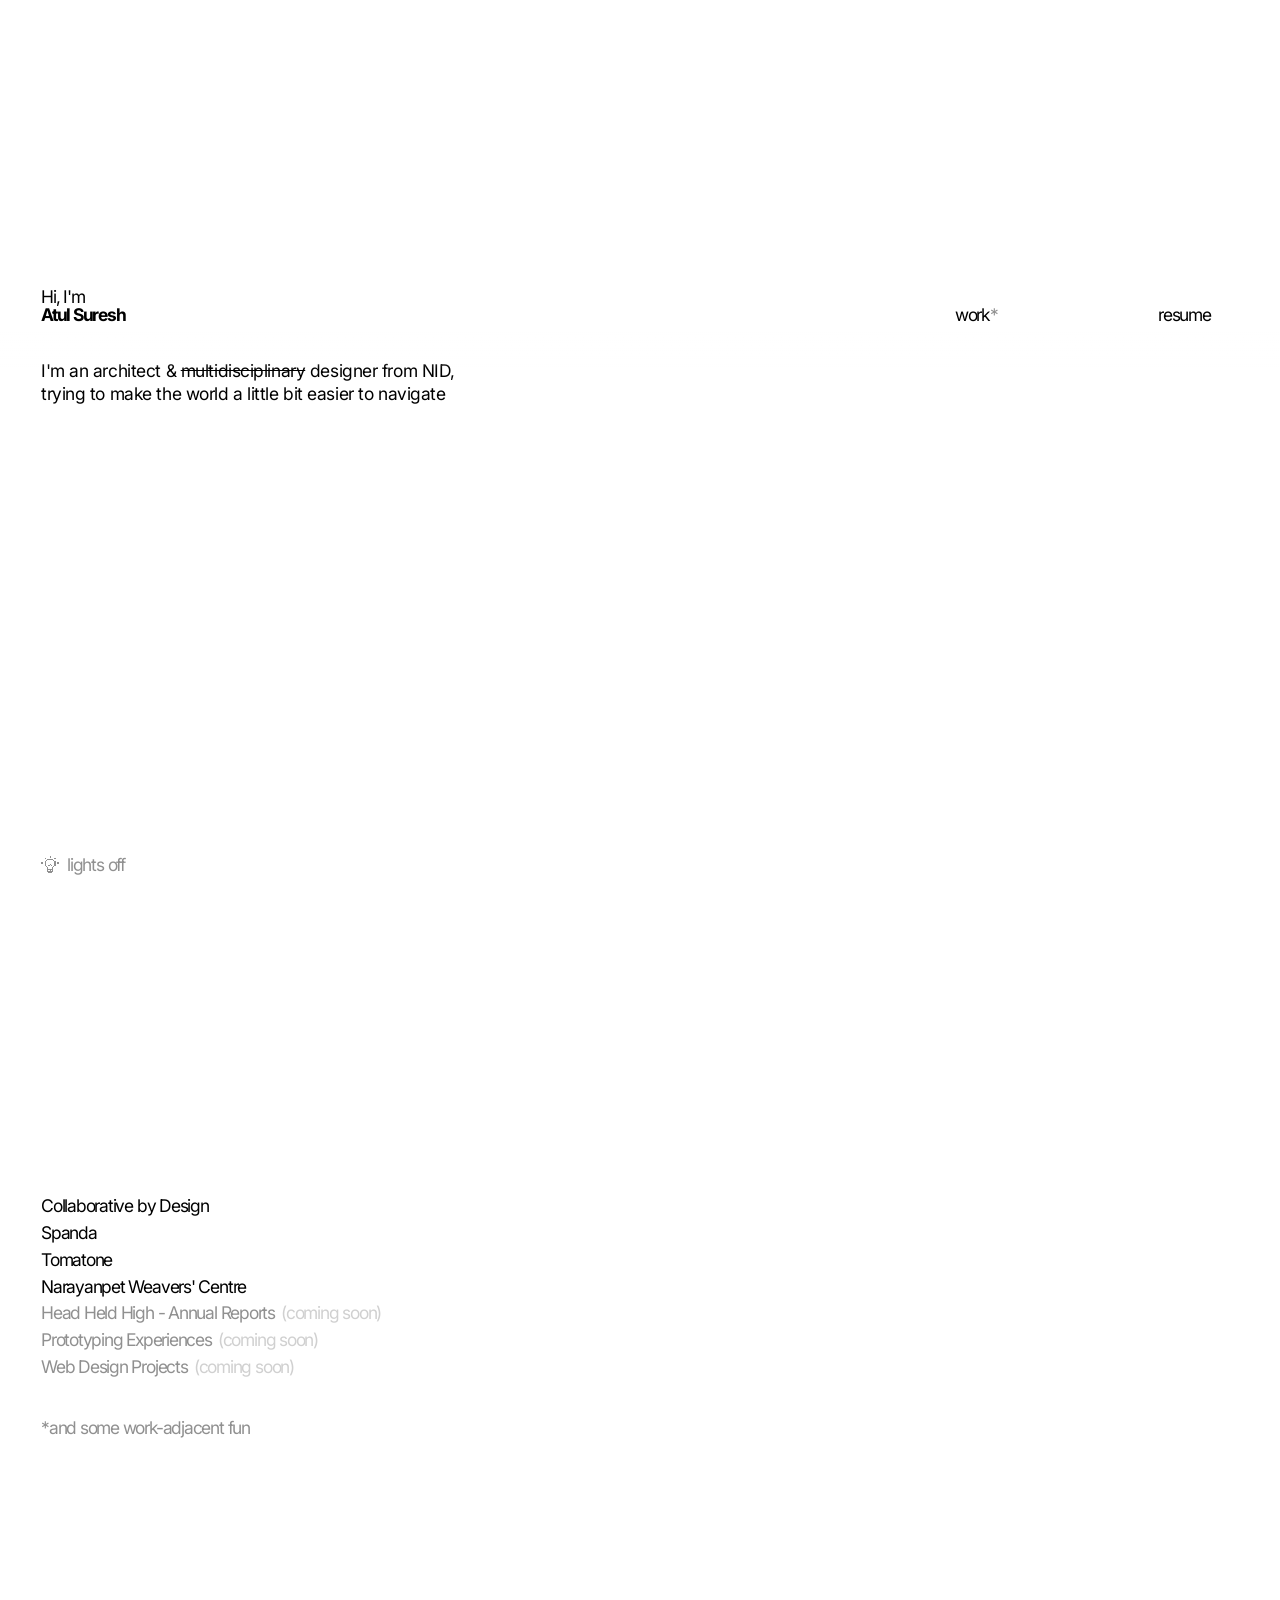
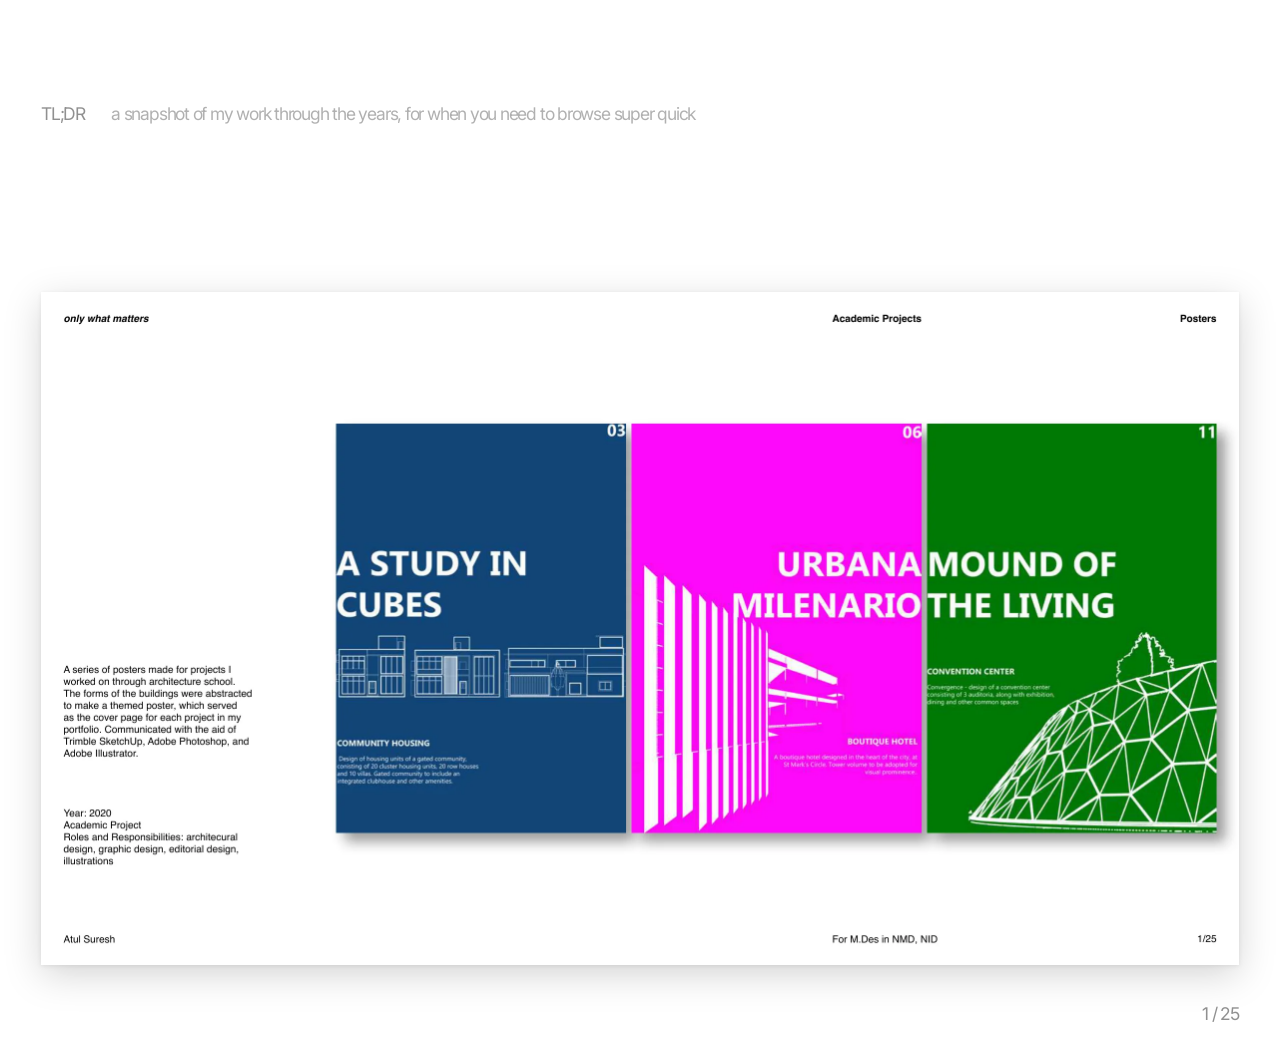
==== commit 1b161188: "Landing: the bulb holds one conversation that survives flipping the lights (lines in both versions)," ====
--- a/index.html
+++ b/index.html
@@ -158,6 +158,7 @@
      then it becomes one flowing sentence instead */
   /* the landing reads a touch tighter than the case studies: about a quarter less air */
   .intro, .ink p { --lh-land: 1.32; }
+  .ink p { --lh-land: 1.26; }
   .intro { line-height: var(--lh-land); letter-spacing: var(--ls-read); }
   .intro .l1 { white-space: nowrap; }
   .intro.flow .l1 { white-space: normal; }
@@ -188,7 +189,7 @@
            --r: 15vmin; --tx: -100vw; --ty: -100vh; --a: .045; --l: 32%; }
   #thing .layer { position: absolute; inset: 0; opacity: 0; }
   /* anchored at the middle of the ring (around the head), so it can grow into a giant head */
-  #thing .fig { position: absolute; right: 12vw; bottom: 0; height: 46vh; transform-origin: 50% 13.33%; }
+  #thing .fig { position: absolute; right: 30vw; bottom: 0; height: 46vh; transform-origin: 50% 13.33%; }
   #thing svg { height: 100%; width: auto; display: block; overflow: visible; }
   #thing .ring { fill: none; stroke: #4c9a3f; stroke-width: 11; }
   #thing .tag { font: 700 7.6px Inter, system-ui, sans-serif; letter-spacing: .1em; fill: #fff; }
@@ -210,7 +211,7 @@
   /* ---------- the ink: words about me under the landing text ----------
      In the dark they're written one shade off black, and the torch reads them.
      With the lights on it's invisible ink: hold the warm bulb near and it browns into view. */
-  .ink { grid-column: 1 / span 7; max-width: 43ch; position: relative; pointer-events: none; user-select: none; }
+  .ink { grid-column: 1 / span 8; max-width: 52ch; position: relative; pointer-events: none; user-select: none; }
   .ink .base { color: transparent; }             /* truly invisible until the bulb finds it */
   .ink .lit { position: absolute; inset: 0; opacity: 0; transition: opacity .3s;
     --ix: -999px; --iy: -999px; --r: 15vmin;
@@ -244,8 +245,10 @@
   /* ---------- the bulb talks (in its own voice, not mine) ---------- */
   /* an old-videogame dialog box: square pixel corners, a stepped tail, a quiet pixel font */
   @font-face { font-family: 'Geist Pixel'; src: url(assets/fonts/GeistPixel-Square.woff2) format('woff2'); font-display: swap; }
-  .psst { --pc: color-mix(in srgb, var(--mute) 65%, var(--bg)); position: fixed; z-index: 14; left: var(--gutter); bottom: calc(24px + 34px); max-width: min(16em, 80vw);
-          padding: 8px 14px 10px; font: 400 24px/normal 'Geist Pixel', ui-monospace, monospace;
+  @font-face { font-family: 'Bytesized'; src: url(assets/fonts/Bytesized.woff2) format('woff2'); font-display: swap; }
+  .psst { --pc: color-mix(in srgb, var(--mute) 65%, var(--bg)); position: fixed; z-index: 14; left: var(--gutter); bottom: calc(24px + 34px); max-width: min(620px, 80vw);
+          padding: 8px 14px 10px; font: 400 var(--psst-size, 32px)/1.15 var(--psst-font, 'Bytesized'), 'Geist Pixel', ui-monospace, monospace;
+          transition: opacity .15s steps(2), left .25s, bottom .25s;
           color: var(--pc); background: var(--bg); pointer-events: none;
           /* a 1px pixel border with its corners knocked out */
           box-shadow: 0 -2px 0 var(--pc), 0 2px 0 var(--pc), -2px 0 0 var(--pc), 2px 0 0 var(--pc);
@@ -259,7 +262,7 @@
   .psst.on { opacity: 1; }
   body.past .psst { display: none; }
   /* lights on: a one-frame glimpse, barely darker than white */
-  #thing.glimpse .lit { color: #ededed; -webkit-mask-image: none; mask-image: none; animation: blink .035s steps(1) both; }
+  #thing.glimpse .lit { color: #bdbdbd; -webkit-mask-image: none; mask-image: none; animation: blink .07s steps(1) both; }
   #thing.glimpse .ring { opacity: .3; }
   @keyframes blink { from { opacity: 1; } to { opacity: 0; } }
 
@@ -280,6 +283,15 @@
     40%, 60% { color: var(--warm); filter: drop-shadow(0 0 calc(.25em + var(--k) * .3em) rgba(245, 197, 24, calc(.3 + var(--k) * .15))); scale: calc(1 + var(--k) * .06); }
   }
   @keyframes callglow { 0%, 100% { opacity: var(--g0); } 40%, 60% { opacity: 1; } }
+  #theme.call .bulb { animation-duration: 2.4s; }
+  #theme.call .bulb .glow { animation-duration: 2.4s; }
+  #theme.blink .bulb { animation: blinkbulb calc(.9s / var(--n, 2)) steps(1) var(--n, 2) both; }
+  #theme.blink .bulb .glow { animation: blinkglow calc(.9s / var(--n, 2)) steps(1) var(--n, 2) both; }
+  @keyframes blinkbulb {
+    0% { color: var(--warm); filter: drop-shadow(0 0 calc(.3em + var(--k) * .35em) rgba(245, 197, 24, calc(.35 + var(--k) * .15))); scale: calc(1 + var(--k) * .07); }
+    50% { color: inherit; filter: none; scale: 1; }
+  }
+  @keyframes blinkglow { 0% { opacity: 1; } 50% { opacity: var(--g0); } }
   :root[data-dark] #theme { --g0: 0; }
   :root:not([data-dark]) #theme { --g0: 1; }
   /* ...and if that doesn't work, the whole room flickers between light and dark */
@@ -588,7 +600,7 @@
     const H = f.offsetHeight;
     const hx = f.offsetLeft + f.offsetWidth / 2, hy = f.offsetTop + H * HEAD;   // head, before moving
     const groundY = innerHeight - H * (1 - HEAD) * k;    // head height if its feet were on the floor
-    const tx = hx + (innerWidth * .56 - hx) * t;         // drift towards the empty middle...
+    const tx = hx + (innerWidth * .5 - hx) * t;          // drift towards the middle...
     const ty = groundY + (innerHeight * .45 - groundY) * t;
     f.style.transform = `translate(${tx - hx}px, ${ty - hy}px) scale(${k})`;
   });
@@ -684,7 +696,7 @@
 function warmAt(x, y) { heatAt = x == null ? null : [x, y]; if (!heatRaf) heatRaf = requestAnimationFrame(heatFrame); }
 const setv = (k, v) => { thing.style.setProperty(k, v); glowEl.style.setProperty(k, v); inkLit.style.setProperty(k, v); };
 bulb.addEventListener('pointerdown', e => {
-  if (typeof stopNudging === 'function') stopNudging();
+  if (typeof stopNudging === 'function') stopNudging(true);
   const sx = e.clientX, sy = e.clientY;
   let moving = false, done = false, t0 = 0, raf;
   btn.setPointerCapture(e.pointerId);
@@ -700,7 +712,7 @@
   const finish = () => {
     done = true; cancelAnimationFrame(raf);
     btn.classList.remove('dragging'); thing.classList.remove('torch'); glowEl.classList.remove('on');
-    warmAt(null); lightAt(null);
+    warmAt(null); lightAt(null); lastHint = null; hideT = setTimeout(hush, 1200);
     document.body.classList.remove('torching');
     bulb.style.transform = '';
     ['--r', '--a', '--l'].forEach(v => { thing.style.removeProperty(v); glowEl.style.removeProperty(v); });
@@ -711,13 +723,13 @@
     if (!moving && Math.hypot(dx, dy) < 6) return;
     if (!moving) {
       moving = true; btn.classList.add('dragging'); thing.classList.remove('glimpse'); thing.classList.add('torch');
-      glowEl.classList.add('on'); document.body.classList.add('torching'); hush();
+      glowEl.classList.add('on'); document.body.classList.add('torching'); hush(); lastHint = null;
       t0 = performance.now(); raf = requestAnimationFrame(grow);
     }
     bulb.style.transform = `translate(${dx}px, ${dy}px)`;
     const r = bulb.getBoundingClientRect(), cx = r.left + r.width / 2, cy = r.top + r.height / 2;
     setv('--tx', cx + 'px'); setv('--ty', cy + 'px');
-    warmAt(cx, cy); lightAt(cx, cy);
+    warmAt(cx, cy); lightAt(cx, cy); hintAt(cx, cy);
     // shine (or warm) it near "resume" and the boring one turns up, and stays put so you can click it
     const ats = document.querySelector('.bar .ats');
     if (ats && !ats.hidden && !ats.classList.contains('found')) {
@@ -743,66 +755,171 @@
 apply(); nearer();
 
 /* ---------- the bulb talks ----------
-   Point at it and it says something (a different line each time). Its own voice:
-   it talks about "him", not "me". Change the lines here. */
-const LINES = {
-  dark:  ['let there be light', 'press and hold, it gets brighter', 'there’s more to me than the intro lets on',
-          'throw some light on who i am', 'hover away over everything', 'especially the colourful words',
-          'there’s a more boring version of my resume', '*cough* ats *cough*'],
-  light: ['let there be light. oh, wait.', 'press and hold. it warms up.', 'hold this bulb under the intro',
-          'i wrote some bits with lemon juice', 'when life gives you lemons',
-          'there’s a more boring version of my resume', '*cough* ats *cough*'],
+   One conversation, told in topics. Each line exists in a "lights off" and a "lights on" version,
+   so flipping the light never breaks the thread: the next line picks up where it left off,
+   in the words that fit the room now. All lines are DRAFT: change them freely, they're just text.
+     - point at the bulb: the next line. Keep pointing: it carries on by itself.
+     - click: the lights flip, the bulb reacts to that, then carries on with the topic.
+     - drag it around: it tells you about whatever its light lands on.  */
+const TOPICS = [
+  { dark: ['let there be light'],
+    light: ['let there be light. oh, wait.'] },
+  { dark: ['press and hold, it gets brighter'],
+    light: ['press and hold. it warms up.'] },
+  { dark: ['there’s more to me than the intro lets on', 'throw some light on who i am'],
+    light: ['hold this bulb under the intro', 'i wrote some bits with lemon juice', 'when life gives you lemons'] },
+  { dark: ['hover away over everything', 'especially the colourful words'],
+    light: ['hover away over everything', 'especially the colourful words'] },
+  { dark: ['there’s a more boring version of my resume', '*cough* ats *cough*'],
+    light: ['there’s a more boring version of my resume', '*cough* ats *cough*'] },
+];
+// what it says when the lights flip (it knows which way they went)
+const FLIP = {
+  dark:  ['ah. much better', 'my time to shine', 'now we’re talking'],
+  light: ['ow. my eyes', 'and we’re back', 'too bright. anyway'],
 };
+// flipping it on and off like a maniac / clicking everything in sight
+const STROBE = ['easy. i’m a bulb, not a strobe light', 'okay, okay. i’m awake', 'you’re going to blow my fuse'];
+const CLICKY = ['someone’s click-happy', 'you can also just hover, you know'];
+// what it says about whatever its light lands on while you drag it (matched in this order)
+const HINTS = [
+  ['.bar .hi',          'click to say hi. i’ll pass it on'],
+  ['#name',             'point at my name. i’ll tell you how to say it'],
+  ['.bar .work',        'the actual work. the * hides the fun stuff'],
+  ['.bar .ats',         'the one robots like'],
+  ['.bar .resume',      'the nice one. three columns and everything'],
+  ['.intro .door[data-win="fish"]', 'click. you’ll meet my favourite building'],
+  ['.intro .struck',    'struck out for a reason. click if you’re curious'],
+  ['.intro .door[data-win="nid"]', 'where i am now. click'],
+  ['.intro .door:not([data-win])', 'says the guy hiding stuff on his website'],
+  ['.ink',              { dark: 'keep going. it’s all written here', light: 'warm it up. it’s lemon juice' }],
+];
 // no plain ATS resume on the site? then the bulb doesn't mention it
-if (document.querySelector('.bar .ats').hidden) for (const k in LINES) LINES[k] = LINES[k].filter(t => !/resume|ats/.test(t));
+if (document.querySelector('.bar .ats').hidden) TOPICS.splice(TOPICS.findIndex(t => /resume/.test(t.dark[0])), 1);
+
 const psst = document.querySelector('.psst');
-const said = { dark: 0, light: 0 };   // each mode remembers where it got to
-let psstT;
-function hush() { clearTimeout(psstT); psst.classList.remove('on'); }
-function say(wait) {
-  clearTimeout(psstT);
+// compare fonts: add ?font=geist to the address to see the old bubble font
+if (/[?&]font=geist/.test(location.search)) { psst.style.setProperty('--psst-font', "'Geist Pixel'"); psst.style.setProperty('--psst-size', '24px'); }
+const mode = () => isDark() ? 'dark' : 'light';
+const pick = l => l[Math.floor(Math.random() * l.length)];
+let topic = 0, step = 0, psstT, autoT, hideT;
+function show(text, ms) {             // put words in the bubble (near the bulb, wherever it is)
+  clearTimeout(psstT); clearTimeout(hideT);
+  const b = bulb.getBoundingClientRect();
+  psst.textContent = text;
+  if (btn.classList.contains('dragging')) {
+    // being carried around: sit just below and to the right of the bulb, out of the light's way
+    const w = psst.offsetWidth || 300, right = b.right + 18 + w > innerWidth - 8;
+    psst.style.left = (right ? b.left - 18 - w : b.right + 18) + 'px';
+    psst.style.top = Math.min(innerHeight - psst.offsetHeight - 8, b.bottom + 18) + 'px'; psst.style.bottom = 'auto';
+  } else {
+    psst.style.top = 'auto';
+    psst.style.left = Math.max(8, Math.min(innerWidth - 260, b.left - 4)) + 'px';
+    psst.style.bottom = Math.max(8, innerHeight - b.top + 12) + 'px';
+  }
+  psst.classList.add('on');
+  if (ms) hideT = setTimeout(hush, ms);
+}
+function hush() { clearTimeout(psstT); clearTimeout(autoT); clearTimeout(hideT); psst.classList.remove('on'); }
+function next() {                     // the next line of the conversation, worded for the room as it is now
+  const t = TOPICS[topic % TOPICS.length], lines = t[mode()];
+  if (step >= lines.length) { topic++; step = 0; return next(); }
+  const line = lines[step++];
+  if (step >= lines.length) { topic++; step = 0; }
+  return line;
+}
+function talk(wait) {                 // say the next line, and keep talking while you keep pointing
+  clearTimeout(psstT); clearTimeout(autoT);
   psstT = setTimeout(() => {
-    const k = isDark() ? 'dark' : 'light', l = LINES[k];
-    psst.textContent = l[said[k]++ % l.length];
-    psst.classList.add('on');
+    show(next());
+    autoT = setTimeout(function more() {
+      if (!btn.matches(':hover') || btn.classList.contains('dragging')) return;
+      show(next()); autoT = setTimeout(more, 3200);
+    }, 3200);
   }, wait);
 }
 btn.addEventListener('pointerenter', e => {
   if (e.pointerType !== 'mouse' || btn.classList.contains('dragging')) return;
-  stopNudging();
-  say(250);
+  stopNudging(false);
+  talk(250);
 });
-// every click (that isn't the end of a drag) flips the light and moves on to the next line
+btn.addEventListener('pointerleave', () => { if (!btn.classList.contains('dragging')) hush(); });
+
+// clicks: react to the flip (and to someone flipping it like a strobe light)
 let clickWasDrag = false;
+const flips = [];
 btn.addEventListener('click', () => { clickWasDrag = dragged; }, true);
-btn.addEventListener('click', () => { if (!clickWasDrag && btn.matches(':hover')) say(60); });
-btn.addEventListener('pointerleave', hush);
+btn.addEventListener('click', () => {
+  if (clickWasDrag) return;
+  stopNudging(true);
+  const now = Date.now(); flips.push(now); while (flips.length && now - flips[0] > 2500) flips.shift();
+  clearTimeout(autoT); clearTimeout(psstT);
+  if (flips.length >= 4) { flips.length = 0; show(pick(STROBE), 2600); return; }
+  show(pick(FLIP[mode()]));
+  // then back to the conversation, worded for the new room
+  autoT = setTimeout(() => { if (btn.matches(':hover')) talk(0); else hush(); }, 1800);
+});
+// someone clicking all over the page
+const pageClicks = [];
+document.addEventListener('click', e => {
+  if (e.target.closest('#theme') || scrollY > innerHeight * .5) return;
+  const now = Date.now(); pageClicks.push(now); while (pageClicks.length && now - pageClicks[0] > 3000) pageClicks.shift();
+  if (pageClicks.length >= 7) { pageClicks.length = 0; show(pick(CLICKY), 2600); }
+});
+
+// while dragging: a guide to whatever the light is on
+let lastHint = null;
+function hintAt(x, y) {
+  const reach = Math.min(innerWidth, innerHeight) * .09;
+  let found = null, best = reach;       // whichever thing is nearest the light
+  for (const [sel, words] of HINTS) {
+    for (const el of document.querySelectorAll(sel)) {
+      if (el.hidden || !el.getClientRects().length) continue;
+      const r = el.getBoundingClientRect();
+      const dx = Math.max(r.left - x, 0, x - r.right), dy = Math.max(r.top - y, 0, y - r.bottom), d = Math.hypot(dx, dy);
+      if (d < best) { best = d; found = [sel, typeof words === 'string' ? words : words[mode()]]; }
+    }
+  }
+  if (!found) { if (lastHint) { lastHint = null; hideT = setTimeout(hush, 900); } return; }
+  if (found[0] !== lastHint) { lastHint = found[0]; show(found[1]); }
+  else { clearTimeout(hideT); show(found[1]); }
+}
 
 /* ---------- getting your attention ----------
-   Left alone on the landing, the bulb calls out: it glows and fades at 5s, then again
-   every 5s, a little more urgently each time. At 25s the whole room flickers between
-   light and dark. The moment you point at the bulb (or pick it up), it stops for good. */
+   Left alone on the landing: a slow glow and a "psst" at 4s, two blinks at 10s,
+   faster brighter blinks at 16s, and at 24s the whole room flickers. It talks each time.
+   Pointing at it or picking it up stops it; it starts over on the next visit
+   unless you actually clicked or dragged it. With "reduce motion" on: glows and words, no flicker. */
+const CALLS = [
+  { at: 4000,  kind: 'glow',  dark: 'psst', light: 'psst' },
+  { at: 10000, kind: 'blink', n: 2, dark: 'down here', light: 'down here' },
+  { at: 16000, kind: 'blink', n: 4, dark: 'hello?', light: 'hello? bottom left' },
+  { at: 24000, kind: 'flash', dark: 'sorry. had to', light: 'sorry. had to' },
+];
 let nudged = false;
 try { nudged = !!sessionStorage.getItem('bulb-met'); } catch (e) {}
 const nudgeT = [];
-function stopNudging() { nudged = true; nudgeT.forEach(clearTimeout); try { sessionStorage.setItem('bulb-met', '1'); } catch (e) {} }
+function stopNudging(forGood) {
+  nudged = true; nudgeT.forEach(clearTimeout); nudgeT.length = 0;
+  btn.classList.remove('call', 'blink');
+  if (forGood) try { sessionStorage.setItem('bulb-met', '1'); } catch (e) {}
+}
 const away = () => nudged || scrollY > innerHeight * .3 || document.hidden;
-function call(k) {
+const calm = matchMedia('(prefers-reduced-motion: reduce)').matches;
+function call(c, k) {
   if (away()) return;
-  btn.style.setProperty('--k', k); btn.style.setProperty('--cd', 1.6 - k * .15 + 's');
-  btn.classList.remove('call'); void btn.offsetWidth; btn.classList.add('call');
-  btn.addEventListener('animationend', () => btn.classList.remove('call'), { once: true });
-}
-function flash() {
-  if (away()) return;
-  const r = document.documentElement;
-  r.classList.remove('flash'); void r.offsetWidth; r.classList.add('flash');
-  setTimeout(() => r.classList.remove('flash'), 1400);
-}
-if (!nudged && !matchMedia('(prefers-reduced-motion: reduce)').matches) {
-  [1, 2, 3, 4].forEach(k => nudgeT.push(setTimeout(() => call(k), k * 5000)));
-  nudgeT.push(setTimeout(flash, 25000));
-}
+  btn.style.setProperty('--k', k);
+  const cls = c.kind === 'blink' && !calm ? 'blink' : 'call';
+  btn.style.setProperty('--n', c.n || 1);
+  btn.classList.remove('call', 'blink'); void btn.offsetWidth; btn.classList.add(cls);
+  btn.addEventListener('animationend', () => btn.classList.remove(cls), { once: true });
+  if (c.kind === 'flash' && !calm) {
+    root.classList.remove('flash'); void root.offsetWidth; root.classList.add('flash');
+    setTimeout(() => root.classList.remove('flash'), 1400);
+  }
+  show(c[mode()], 2400);
+}
+if (!nudged) CALLS.forEach((c, i) => nudgeT.push(setTimeout(() => call(c, i + 1), c.at)));
 </script>
 <script src="assets/side.js"></script>
 <script src="assets/home.js"></script>
--- a/assets/home.css
+++ b/assets/home.css
@@ -28,6 +28,11 @@
 .fun-open:hover, .fun-open.open { color: var(--fg); }
 .fun-open[hidden], .list.fun[hidden] { display: none; }
 .list.fun { margin-top: calc(var(--step) / 2); }
+.list.fun.unfold > * { animation: unfold .5s var(--pop, cubic-bezier(.2,.8,.3,1)) both; }
+.list.fun.unfold > :nth-child(2) { animation-delay: .05s; } .list.fun.unfold > :nth-child(3) { animation-delay: .1s; }
+.list.fun.unfold > :nth-child(4) { animation-delay: .15s; } .list.fun.unfold > :nth-child(n+5) { animation-delay: .2s; }
+@keyframes unfold { from { opacity: 0; transform: translateY(-.4em); } }
+@media (prefers-reduced-motion: reduce) { .list.fun.unfold > * { animation: none; } }
 .tldr-open { position: absolute; left: 0; bottom: var(--gutter); color: var(--mute); text-decoration: none; }
 .tldr-open[hidden] { display: none; }
 .tldr-open .note { margin-left: 1.5em; color: var(--mute); opacity: .7; transition: opacity .2s; }
@@ -36,11 +41,17 @@
 /* the hovered project's picture fades in beside the list, in a fixed spot */
 .wk-pic { position: fixed; top: 50%; height: 56vh; transform: translateY(-50%); pointer-events: none; z-index: 3; }
 .wk-pic.none { display: none; }
-.wk-pic img {
-  position: absolute; left: 0; top: 50%; max-width: 100%; max-height: 100%;
+.wk-card {
+  position: absolute; left: 0; right: 0; top: 50%; display: flex; align-items: flex-end; gap: 4%;
   opacity: 0; transform: translateY(-50%) scale(.97); transition: opacity .3s, transform .45s var(--pop);
 }
-.wk-pic img.on { opacity: 1; transform: translateY(-50%) scale(1); }
+.wk-card.on { opacity: 1; transform: translateY(-50%) scale(1); }
+.wk-card img { display: block; max-width: 62%; max-height: 56vh; min-width: 0; }
+/* the intro line, small and grey, sitting beside the picture's bottom edge */
+.wk-blurb { flex: 1 1 0; min-width: 0; max-width: 24em; margin: 0; color: var(--mute);
+  font-size: max(12px, calc(var(--size) * .78)); line-height: 1.4; letter-spacing: var(--ls-read);
+  transition: opacity .3s .08s; }
+.wk-blurb:empty { display: none; }
 @media (hover: none) { .wk-pic { display: none; } }
 
 /* ---------- TL;DR: one screen of pictures; click through them ---------- */
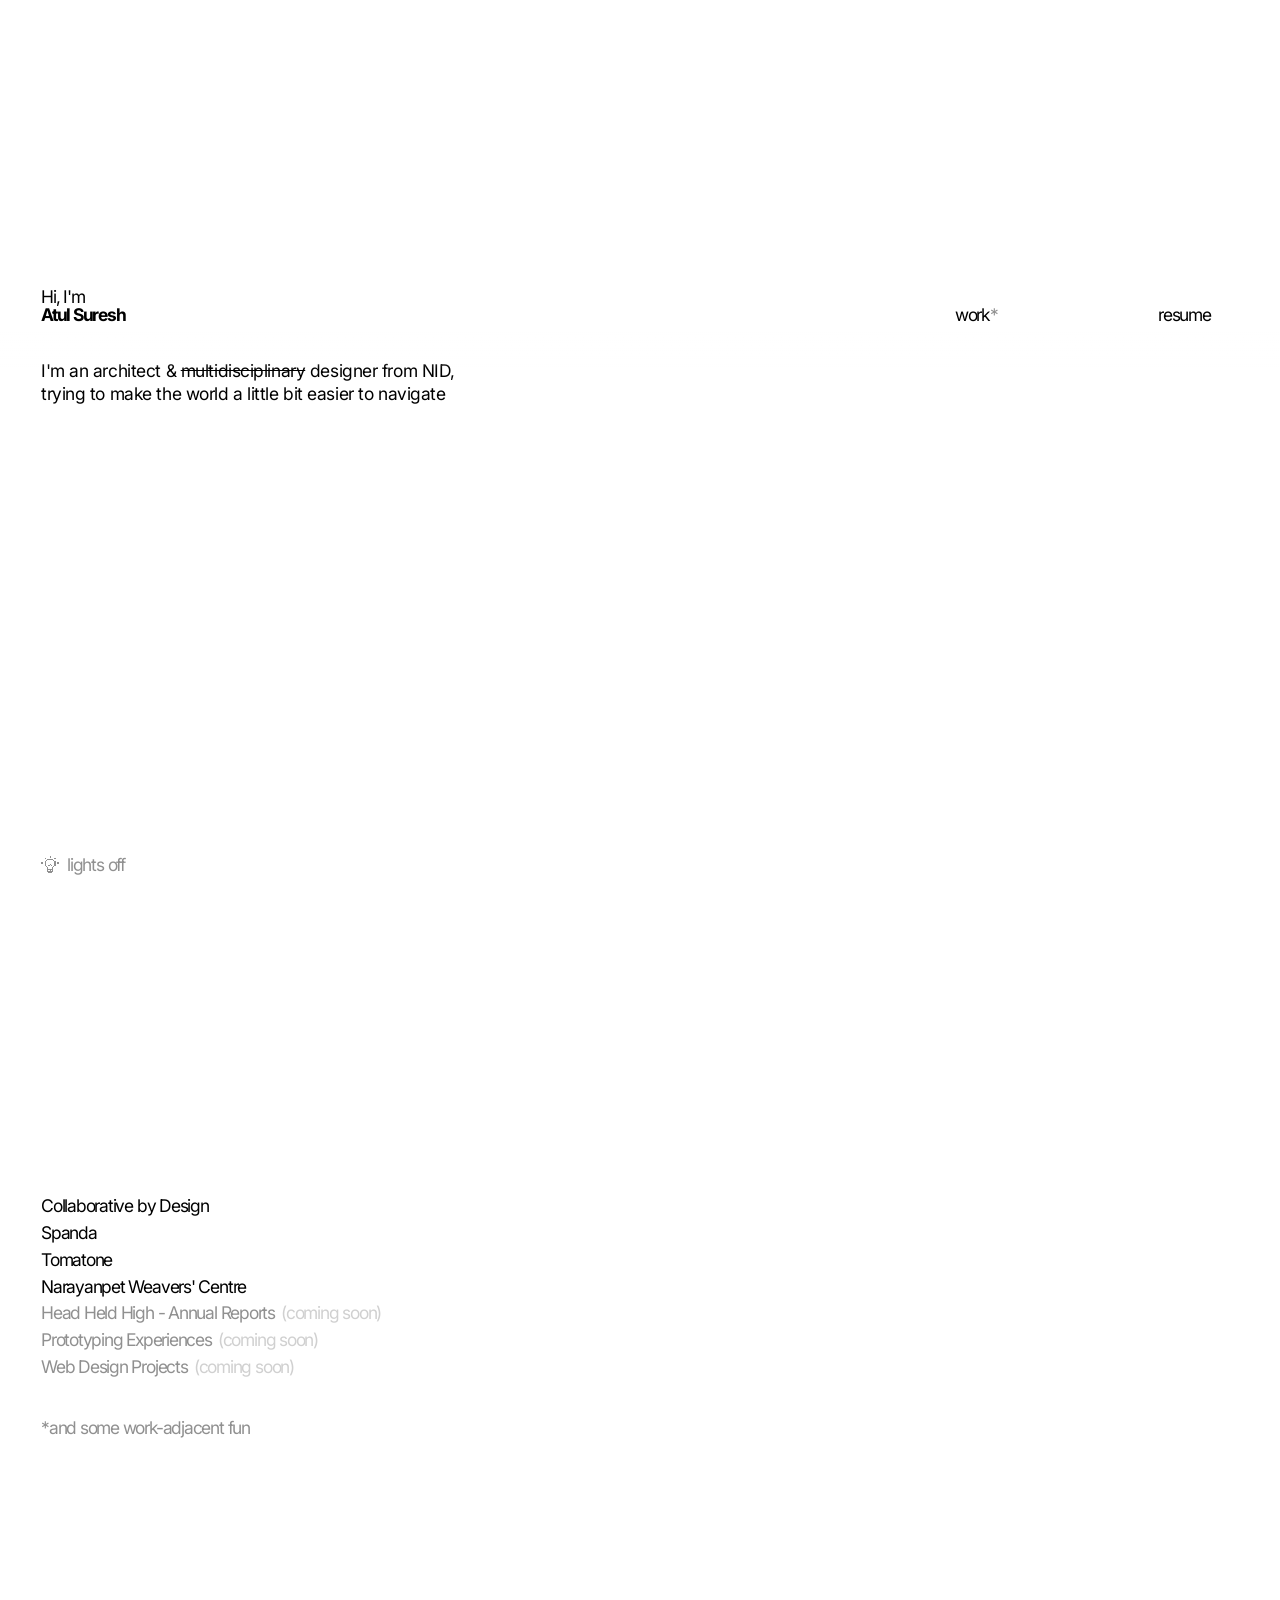
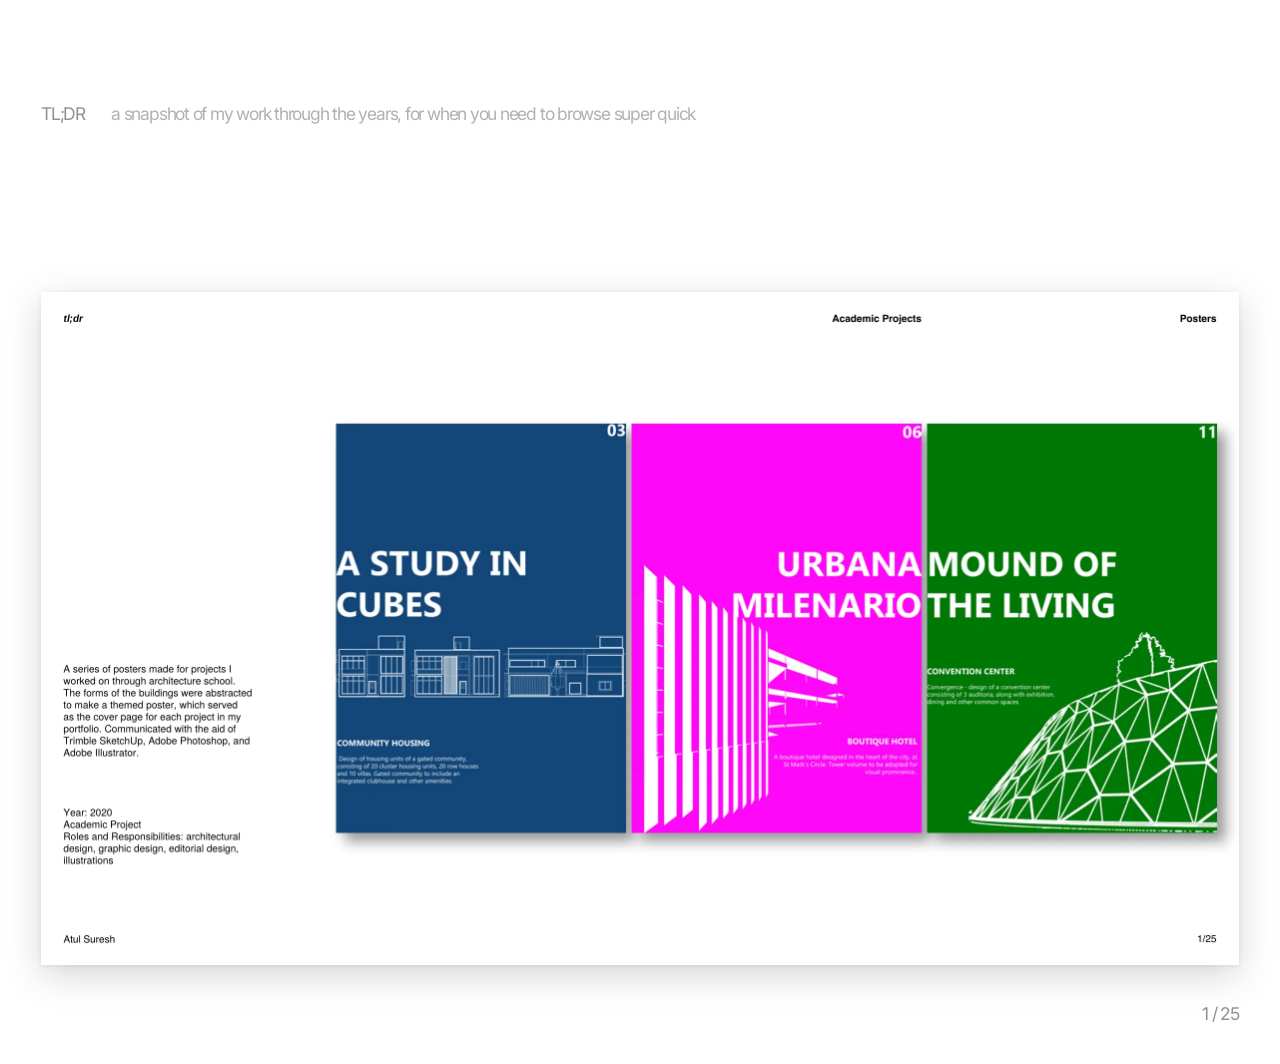
==== commit 0806fd65: "TL;DR: corrected slides from the new PDF ('tl;dr' top left, no M.Des footer); bulb bubble in Press S" ====
--- a/index.html
+++ b/index.html
@@ -95,7 +95,8 @@
   .work, .resume, .ats { text-decoration: none; }
   .ats { grid-column: 12; grid-row: 1; justify-self: start; align-self: end; translate: 0 100%;
          color: var(--mute); opacity: 0; pointer-events: none; transition: opacity .25s; padding-top: .2em; white-space: nowrap; }
-  .resume:hover ~ .ats, .ats:hover, .ats.found { opacity: 1; pointer-events: auto; }
+  /* the plain resume stays hidden until the bulb's light finds it (no hover shortcut: that's the reward) */
+  .ats.found { opacity: 1; pointer-events: auto; }
   .bar.stuck .ats.found:not(:hover) { opacity: 0; pointer-events: none; }   /* found ones tuck away once you scroll on */
   .ats:hover { color: var(--fg); }
   .bar .resume { translate: 0 calc(var(--ah, 0px) * (1 - var(--as, 1))); }
@@ -246,8 +247,9 @@
   /* an old-videogame dialog box: square pixel corners, a stepped tail, a quiet pixel font */
   @font-face { font-family: 'Geist Pixel'; src: url(assets/fonts/GeistPixel-Square.woff2) format('woff2'); font-display: swap; }
   @font-face { font-family: 'Bytesized'; src: url(assets/fonts/Bytesized.woff2) format('woff2'); font-display: swap; }
-  .psst { --pc: color-mix(in srgb, var(--mute) 65%, var(--bg)); position: fixed; z-index: 14; left: var(--gutter); bottom: calc(24px + 34px); max-width: min(620px, 80vw);
-          padding: 8px 14px 10px; font: 400 var(--psst-size, 32px)/1.15 var(--psst-font, 'Bytesized'), 'Geist Pixel', ui-monospace, monospace;
+  @font-face { font-family: 'Press Start 2P'; src: url(assets/fonts/PressStart2P.woff2) format('woff2'); font-display: swap; }
+  .psst { --pc: color-mix(in srgb, var(--mute) 65%, var(--bg)); position: fixed; z-index: 14; left: var(--gutter); bottom: calc(24px + 34px); max-width: min(30em, 80vw);
+          padding: .8em 1em .7em; font: 400 var(--psst-size, max(10px, calc(var(--size) * .55)))/1.6 var(--psst-font, 'Press Start 2P'), 'Geist Pixel', ui-monospace, monospace;
           transition: opacity .15s steps(2), left .25s, bottom .25s;
           color: var(--pc); background: var(--bg); pointer-events: none;
           /* a 1px pixel border with its corners knocked out */
@@ -798,8 +800,10 @@
 if (document.querySelector('.bar .ats').hidden) TOPICS.splice(TOPICS.findIndex(t => /resume/.test(t.dark[0])), 1);
 
 const psst = document.querySelector('.psst');
-// compare fonts: add ?font=geist to the address to see the old bubble font
-if (/[?&]font=geist/.test(location.search)) { psst.style.setProperty('--psst-font', "'Geist Pixel'"); psst.style.setProperty('--psst-size', '24px'); }
+// compare fonts: add ?font=geist or ?font=bytesized to the address
+const FONTS = { geist: ["'Geist Pixel'", '20px'], bytesized: ["'Bytesized'", '32px'] };
+const fq = (location.search.match(/[?&]font=(\w+)/) || [])[1];
+if (FONTS[fq]) { psst.style.setProperty('--psst-font', FONTS[fq][0]); psst.style.setProperty('--psst-size', FONTS[fq][1]); }
 const mode = () => isDark() ? 'dark' : 'light';
 const pick = l => l[Math.floor(Math.random() * l.length)];
 let topic = 0, step = 0, psstT, autoT, hideT;
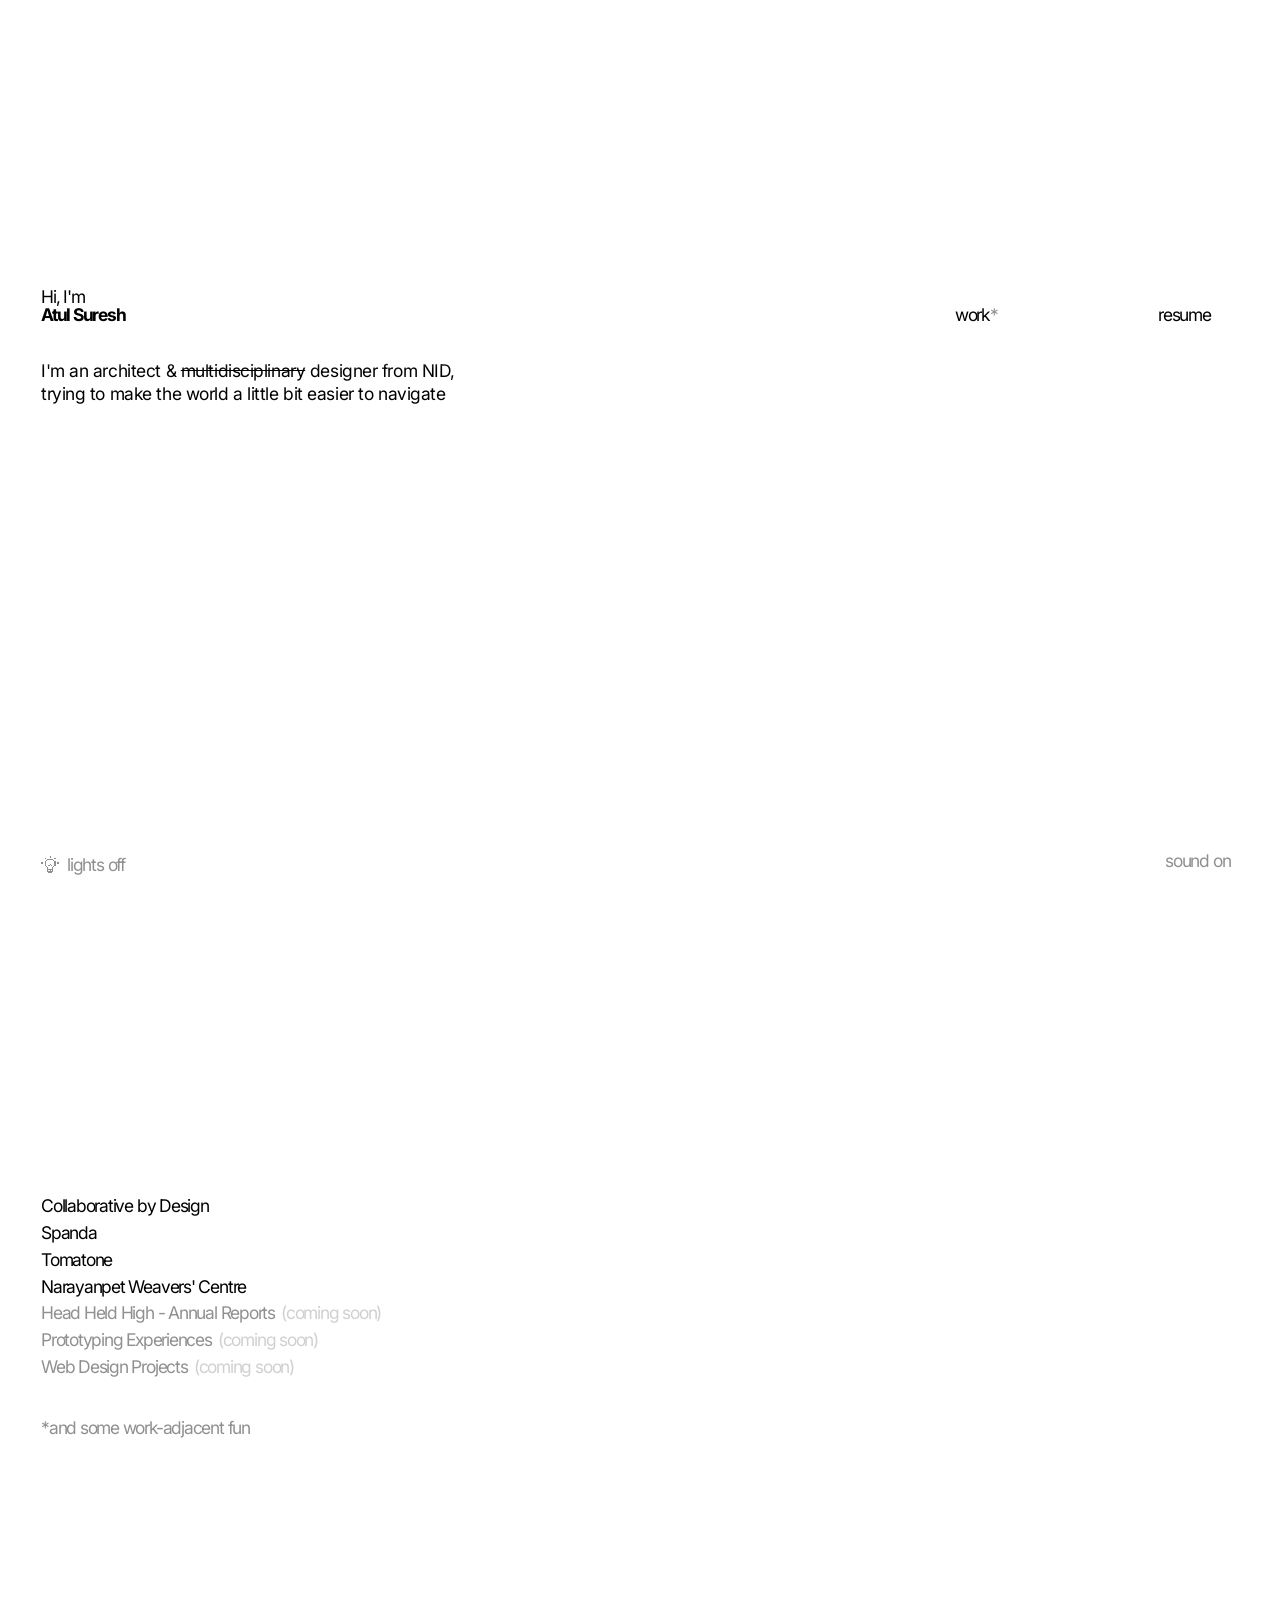
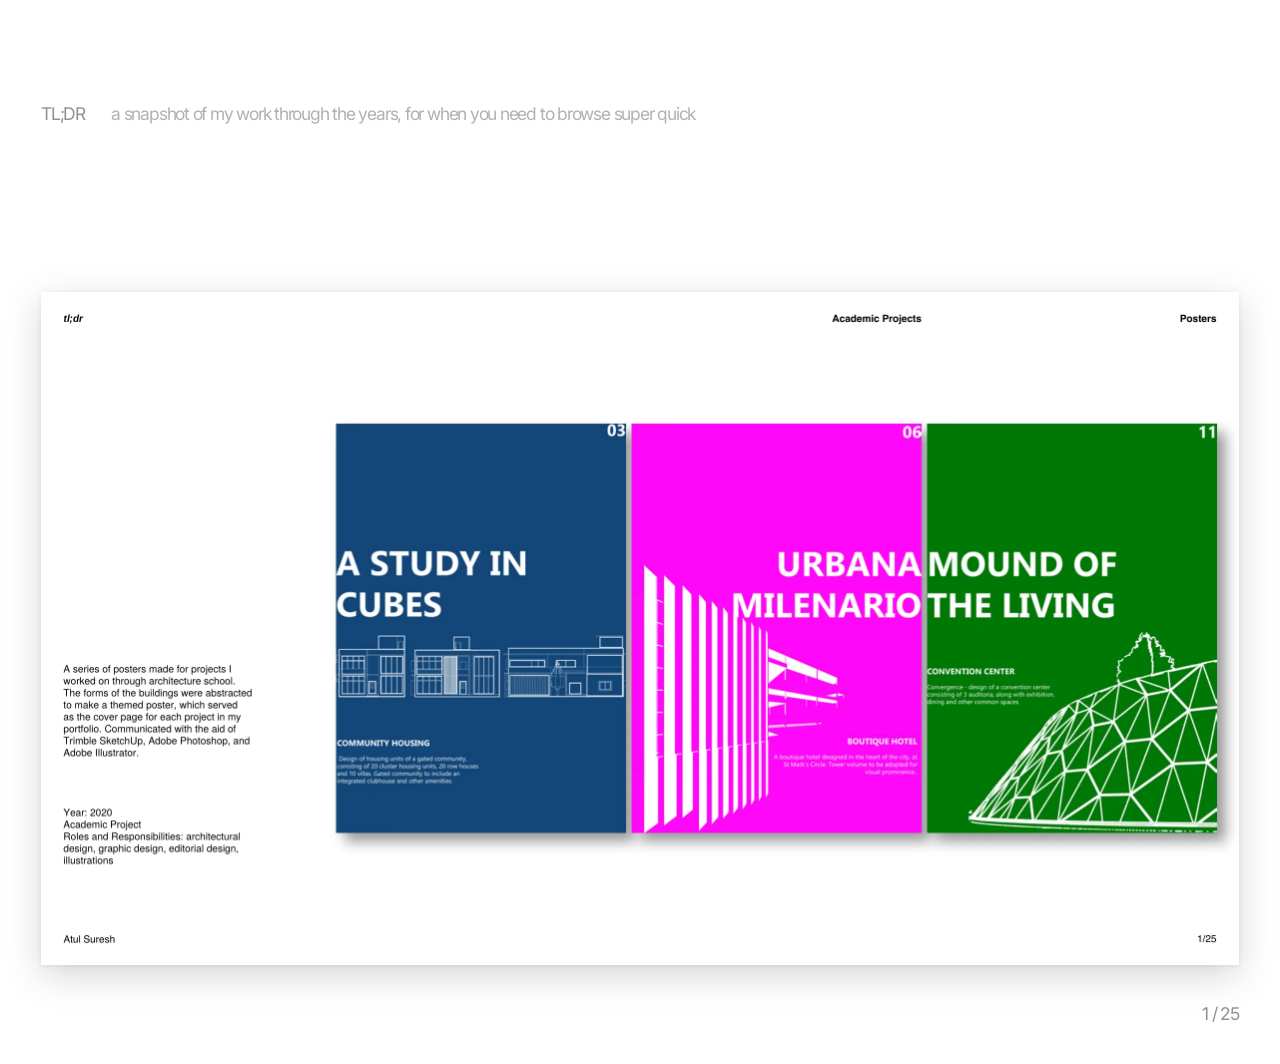
==== commit f4d33e30: "Sounds: wood tick on hover, pop on press, chime on arriving at a page, bulb hum for the light, murmu" ====
--- a/index.html
+++ b/index.html
@@ -87,6 +87,12 @@
     .work   { grid-column: 3; }
     .resume { grid-column: 4; }
     .intro, .note { grid-column: 1 / -1; }
+    :root { --size: 16px; }     /* a size you can read at arm's length */
+    .bar .work, .bar .resume, .bar .ats { padding: .9em .7em; margin: -.9em -.7em; }   /* bigger places to put a thumb */
+    #theme { padding: .8em .9em .8em 0; margin: -.8em 0; }
+    /* the hidden paragraphs run a little smaller and the figure a little shorter, so they don't sit on each other */
+    .ink { font-size: .875em; }
+    #thing .fig { height: 40vh; }
     /* no room beside the name, so the pronunciation appears just below it */
     .name-line .say { position: absolute; left: 0; top: 100%; margin: .35em 0 0; }
   }
@@ -100,7 +106,7 @@
   .bar.stuck .ats.found:not(:hover) { opacity: 0; pointer-events: none; }   /* found ones tuck away once you scroll on */
   .ats:hover { color: var(--fg); }
   .bar .resume { translate: 0 calc(var(--ah, 0px) * (1 - var(--as, 1))); }
-  @media (max-width: 700px) { .ats { grid-column: 4; } }
+  @media (max-width: 700px) { .ats { grid-column: 3 / span 2; justify-self: end; } }
 
 
   /* ---------- name, cursor, pronunciation ---------- */
@@ -369,6 +375,7 @@
 <section id="tldr" class="tl-sec" aria-label="TL;DR">
   <div class="tl-stage"></div>
   <div class="tl-cap"><a class="t"></a><span class="sum"></span><span class="n"></span></div>
+  <button class="tl-big" type="button">see it bigger</button>
 </section>
 
 <button id="theme" type="button"><svg class="bulb" viewBox="0 0 15 14" aria-hidden="true"><g fill="currentColor"><rect x="5" y="2" width="1" height="1"/><rect x="6" y="2" width="1" height="1"/><rect x="7" y="2" width="1" height="1"/><rect x="8" y="2" width="1" height="1"/><rect x="9" y="2" width="1" height="1"/><rect x="4" y="3" width="1" height="1"/><rect x="10" y="3" width="1" height="1"/><rect x="3" y="4" width="1" height="1"/><rect x="11" y="4" width="1" height="1"/><rect x="3" y="5" width="1" height="1"/><rect x="11" y="5" width="1" height="1"/><rect x="3" y="6" width="1" height="1"/><rect x="7" y="6" width="1" height="1"/><rect x="11" y="6" width="1" height="1"/><rect x="3" y="7" width="1" height="1"/><rect x="6" y="7" width="1" height="1"/><rect x="8" y="7" width="1" height="1"/><rect x="11" y="7" width="1" height="1"/><rect x="4" y="8" width="1" height="1"/><rect x="10" y="8" width="1" height="1"/><rect x="5" y="9" width="1" height="1"/><rect x="9" y="9" width="1" height="1"/><rect x="5" y="10" width="1" height="1"/><rect x="6" y="10" width="1" height="1"/><rect x="7" y="10" width="1" height="1"/><rect x="8" y="10" width="1" height="1"/><rect x="9" y="10" width="1" height="1"/><rect x="5" y="11" width="1" height="1"/><rect x="7" y="11" width="1" height="1"/><rect x="9" y="11" width="1" height="1"/><rect x="5" y="12" width="1" height="1"/><rect x="6" y="12" width="1" height="1"/><rect x="7" y="12" width="1" height="1"/><rect x="8" y="12" width="1" height="1"/><rect x="9" y="12" width="1" height="1"/><rect x="6" y="13" width="1" height="1"/><rect x="7" y="13" width="1" height="1"/><rect x="8" y="13" width="1" height="1"/></g><g class="glow"><rect x="7" y="0" width="1" height="1"/><rect x="3" y="1" width="1" height="1"/><rect x="11" y="1" width="1" height="1"/><rect x="0" y="5" width="1" height="1"/><rect x="1" y="5" width="1" height="1"/><rect x="13" y="5" width="1" height="1"/><rect x="14" y="5" width="1" height="1"/></g></svg><span class="label"></span></button>
@@ -623,7 +630,8 @@
 let dragged = false;
 btn.addEventListener('click', () => {
   if (dragged) { dragged = false; return; }        // that was a drag, not a click
-  if (isDark()) { lightsOn(); glimpse(); return; } // lights just came on: did you see that?
+  if (isDark()) { Sound.play('light', true); lightsOn(); glimpse(); return; } // lights just came on: did you see that?
+  Sound.play('light', false);
   root.dataset.theme = 'dark';
   try { localStorage.setItem('theme', 'dark'); } catch (e) {}
   apply();
@@ -701,6 +709,27 @@
   if (typeof stopNudging === 'function') stopNudging(true);
   const sx = e.clientX, sy = e.clientY;
   let moving = false, done = false, t0 = 0, raf;
+  // staring at the figure with the light for a few seconds starts a game of kick-ups
+  let lx = sx, ly = sy, stare = 0, stareT = 0, stareRaf = 0, said = 0;
+  const stareLoop = now => {
+    if (done) return;
+    const dt = Math.min(.1, (now - (stareT || now)) / 1000); stareT = now;
+    const fr = thing.querySelector('.lit .fig').getBoundingClientRect();
+    const inside = isDark() && lx > fr.left - 20 && lx < fr.right + 20 && ly > fr.top - 20 && ly < fr.bottom;
+    stare = inside ? stare + dt : Math.max(0, stare - dt * 1.5);
+    if (inside && stare > .9 && said < 1) { said = 1; show('oh. hi'); }
+    if (inside && stare > 2.1 && said < 2) { said = 2; show('wanna play?'); }
+    if (stare > 3.2) return play(fr);
+    stareRaf = requestAnimationFrame(stareLoop);
+  };
+  const play = fr => {
+    finish(); dragged = true; hush();
+    try { btn.releasePointerCapture(e.pointerId); } catch (err) {}
+    const svg = thing.querySelector('.lit .fig svg').outerHTML;
+    const go = () => Kickups.start({ from: fr, svg, mail: document.querySelector('.bar .hi').href, resume: document.querySelector('.bar .resume').href });
+    if (window.Kickups) return go();
+    const sc = document.createElement('script'); sc.src = 'assets/kickups.js'; sc.onload = go; document.head.appendChild(sc);
+  };
   btn.setPointerCapture(e.pointerId);
   const vmin = Math.min(innerWidth, innerHeight);
   const grow = now => {
@@ -712,7 +741,7 @@
     if (p < 1) raf = requestAnimationFrame(grow);
   };
   const finish = () => {
-    done = true; cancelAnimationFrame(raf);
+    done = true; cancelAnimationFrame(raf); cancelAnimationFrame(stareRaf);
     btn.classList.remove('dragging'); thing.classList.remove('torch'); glowEl.classList.remove('on');
     warmAt(null); lightAt(null); lastHint = null; hideT = setTimeout(hush, 1200);
     document.body.classList.remove('torching');
@@ -727,9 +756,11 @@
       moving = true; btn.classList.add('dragging'); thing.classList.remove('glimpse'); thing.classList.add('torch');
       glowEl.classList.add('on'); document.body.classList.add('torching'); hush(); lastHint = null;
       t0 = performance.now(); raf = requestAnimationFrame(grow);
+      stareRaf = requestAnimationFrame(stareLoop);
     }
     bulb.style.transform = `translate(${dx}px, ${dy}px)`;
     const r = bulb.getBoundingClientRect(), cx = r.left + r.width / 2, cy = r.top + r.height / 2;
+    lx = cx; ly = cy;
     setv('--tx', cx + 'px'); setv('--ty', cy + 'px');
     warmAt(cx, cy); lightAt(cx, cy); hintAt(cx, cy);
     // shine (or warm) it near "resume" and the boring one turns up, and stays put so you can click it
@@ -814,13 +845,16 @@
   if (btn.classList.contains('dragging')) {
     // being carried around: sit just below and to the right of the bulb, out of the light's way
     const w = psst.offsetWidth || 300, right = b.right + 18 + w > innerWidth - 8;
-    psst.style.left = (right ? b.left - 18 - w : b.right + 18) + 'px';
-    psst.style.top = Math.min(innerHeight - psst.offsetHeight - 8, b.bottom + 18) + 'px'; psst.style.bottom = 'auto';
+    const touch = matchMedia('(pointer: coarse)').matches;      // a finger hides what's under it: go above instead
+    const x = touch ? b.left + b.width / 2 - w / 2 : (right ? b.left - 18 - w : b.right + 18);
+    psst.style.left = Math.max(8, Math.min(innerWidth - w - 8, x)) + 'px';
+    psst.style.top = (touch ? Math.max(8, b.top - psst.offsetHeight - 56) : Math.min(innerHeight - psst.offsetHeight - 8, b.bottom + 18)) + 'px'; psst.style.bottom = 'auto';
   } else {
     psst.style.top = 'auto';
     psst.style.left = Math.max(8, Math.min(innerWidth - 260, b.left - 4)) + 'px';
     psst.style.bottom = Math.max(8, innerHeight - b.top + 12) + 'px';
   }
+  if (!psst.classList.contains('on')) Sound.play('talk');
   psst.classList.add('on');
   if (ms) hideT = setTimeout(hush, ms);
 }
@@ -925,6 +959,7 @@
 }
 if (!nudged) CALLS.forEach((c, i) => nudgeT.push(setTimeout(() => call(c, i + 1), c.at)));
 </script>
+<script src="assets/sound.js"></script>
 <script src="assets/side.js"></script>
 <script src="assets/home.js"></script>
 <i id="home-ready" hidden></i>
--- a/assets/shared.css
+++ b/assets/shared.css
@@ -13,6 +13,8 @@
   --lh-read: 1.42;      /* paragraphs: room between lines so they read easily */
   --ls-read: -0.025em;  /* and a little less squeeze between letters */
 }
+/* phones: a size you can read at arm's length (the desktop size scales with the window; this one doesn't) */
+@media (max-width: 700px) { :root { --size: 16px; } }
 @media (prefers-color-scheme: dark) {
   :root:not([data-theme="light"]) {
     --red: #ff5a52;  --blue: #7ea6ff;  --green: #43d99a; --yellow: #ffd23f;
--- a/assets/home.css
+++ b/assets/home.css
@@ -74,6 +74,16 @@
 .tl-cap .sum { grid-column: 7 / span 5; color: var(--mute); }
 .tl-cap .n { grid-column: 12; text-align: right; color: var(--mute); }
 @media (max-width: 700px) {
+  /* thumbs: each name gets a taller row, and the note sits under TL;DR instead of squeezing beside it */
+  .list { gap: 0; }
+  .wk { padding: .55em 0; }
+  .fun-open { padding: .55em 0; }
+  .tldr-open { right: 0; padding-top: .8em; }
+  .tldr-open .note { display: block; margin: .35em 0 0; max-width: 26em; line-height: 1.3; letter-spacing: var(--ls-read); }
+  /* TL;DR: the slide gets the whole width, and a way to see it big */
+  .tl-sec { height: auto; min-height: 0; display: block; padding: var(--step) 0 calc(var(--gutter) * 6); }
+  .tl-stage { aspect-ratio: 16 / 9; }
+  .tl-sec .tl-big { display: block; margin-top: calc(var(--step) / 2); color: var(--mute); padding: .6em 0; text-align: left; }
   .tl-cap { grid-template-columns: 1fr auto; row-gap: .3em; }
   .tl-cap .t { grid-column: 1; } .tl-cap .n { grid-column: 2; }
   .tl-cap .sum { grid-column: 1 / -1; grid-row: 2; }
@@ -83,3 +93,12 @@
 /* the light switch belongs to the landing: it bows out once you scroll on */
 #theme { transition: opacity .3s; }
 body.past #theme { opacity: 0; pointer-events: none; }
+
+/* "see it bigger": the slide full screen; pinch to zoom */
+.tl-big { display: none; }
+.tl-full { position: fixed; inset: 0; z-index: 90; background: var(--bg); touch-action: none; overflow: hidden; }
+.tl-full img { position: absolute; inset: 0; width: 100%; height: 100%; object-fit: contain; transform-origin: 0 0;
+  user-select: none; -webkit-user-select: none; -webkit-touch-callout: none; }
+.tl-full.zoomed { cursor: grab; }
+.tl-full .x { position: absolute; right: 0; top: 0; padding: 1.1em var(--gutter); color: var(--fg); background: none; }
+.tl-full .k { position: absolute; left: var(--gutter); bottom: 0; padding: 1.1em 0; color: var(--mute); }
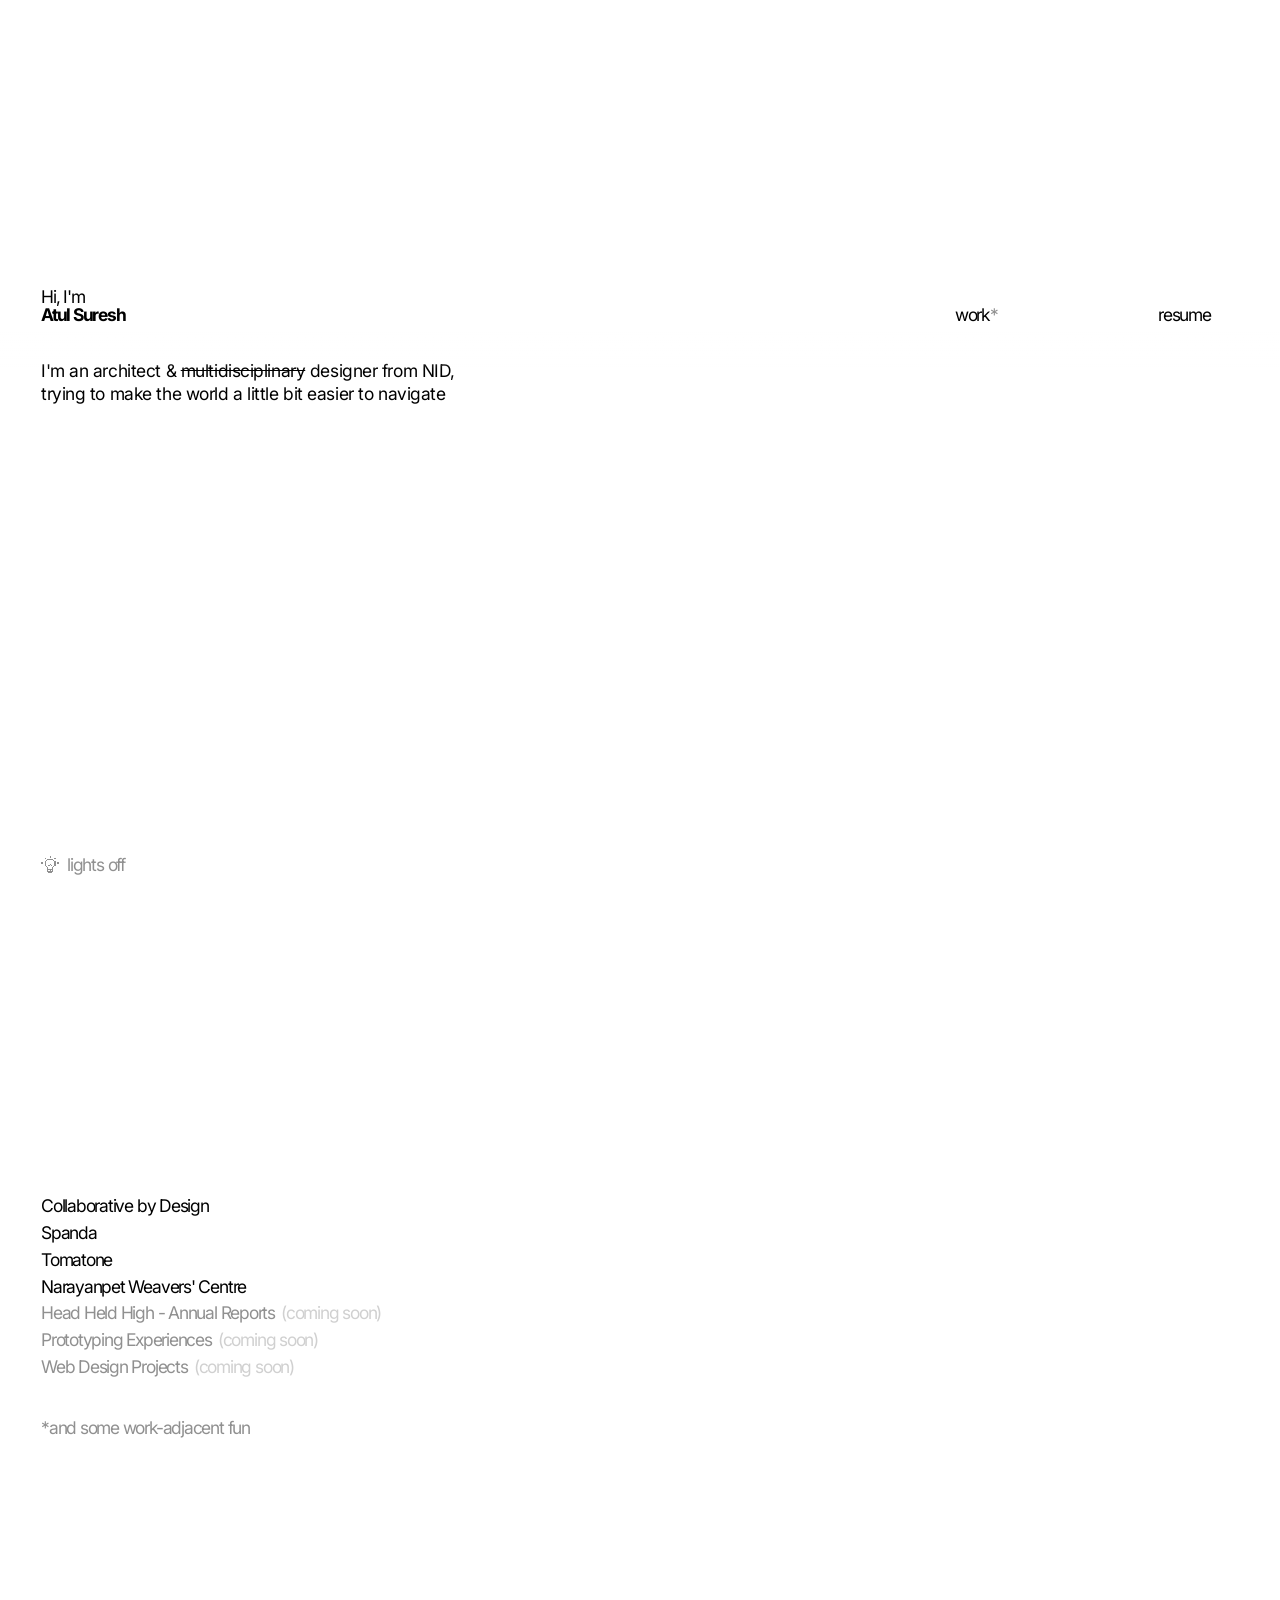
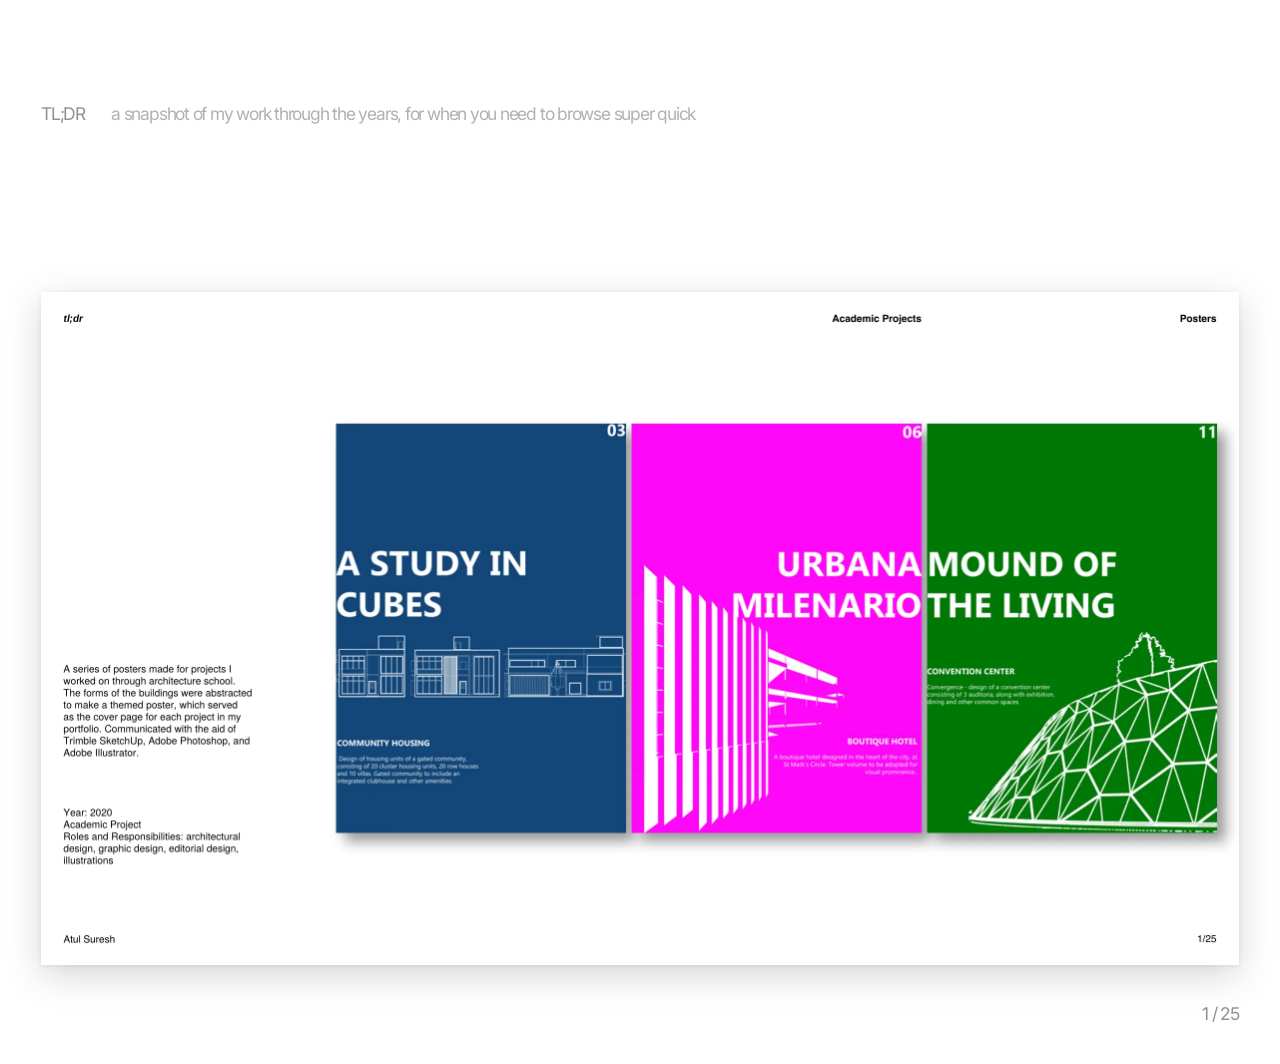
==== commit 092f95fd: "Remove the sound button (sound is simply on); captions and bulb lines say 'tap' on touch screens, 'c" ====
--- a/index.html
+++ b/index.html
@@ -841,7 +841,7 @@
 function show(text, ms) {             // put words in the bubble (near the bulb, wherever it is)
   clearTimeout(psstT); clearTimeout(hideT);
   const b = bulb.getBoundingClientRect();
-  psst.textContent = text;
+  psst.textContent = matchMedia('(hover: none) and (pointer: coarse)').matches ? text.replace(/\bclick\b/g, 'tap').replace(/click-happy/g, 'tap-happy') : text;
   if (btn.classList.contains('dragging')) {
     // being carried around: sit just below and to the right of the bulb, out of the light's way
     const w = psst.offsetWidth || 300, right = b.right + 18 + w > innerWidth - 8;
